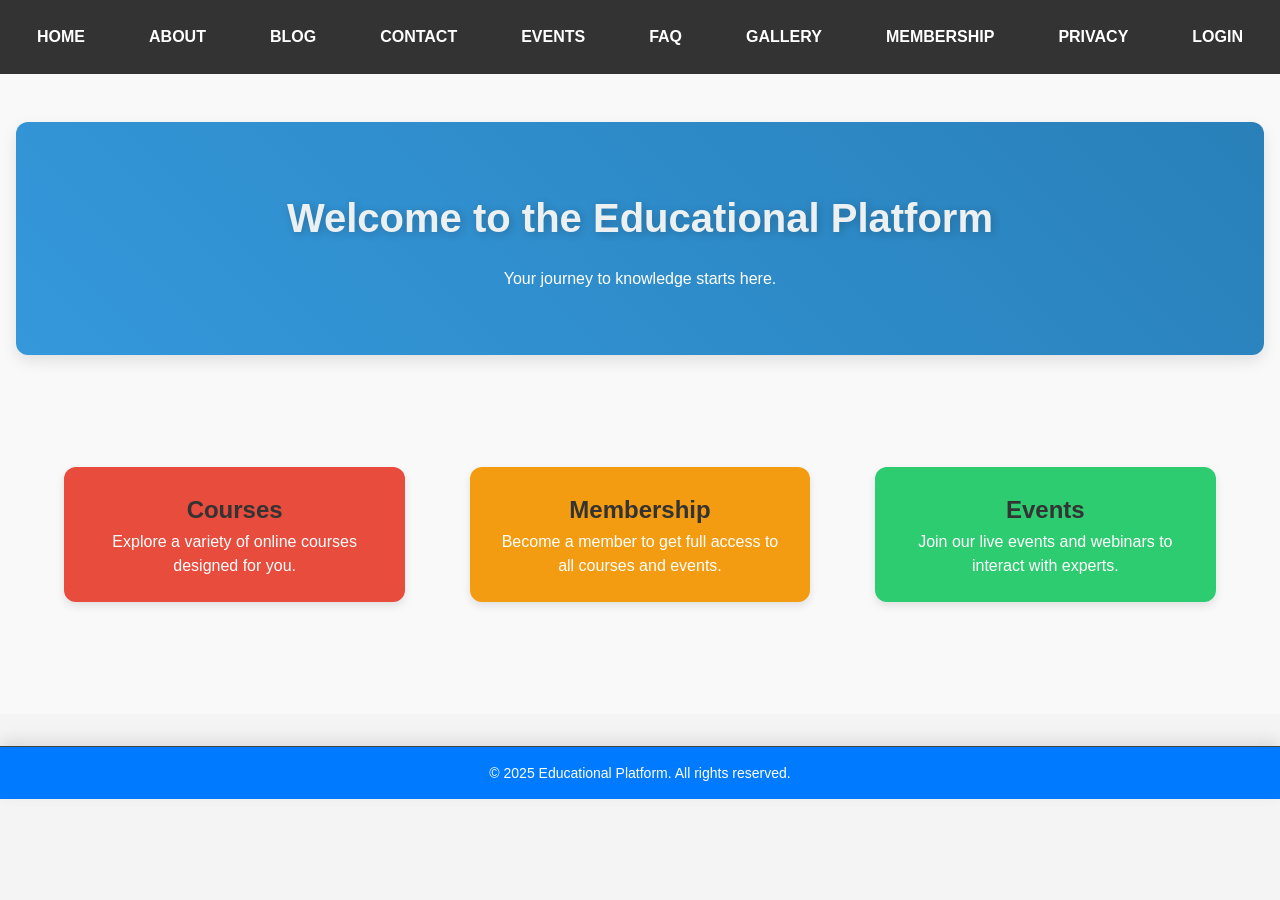
==== index.html @ 9e0b3580 "website" ====
<!DOCTYPE html>
<html lang="en">
<head>
  <meta charset="UTF-8">
  <meta name="viewport" content="width=device-width, initial-scale=1.0">
  <title>Educational Website</title>
  <link rel="stylesheet" href="styles.css">
</head>
<body>
  <header>
    <nav>
      <ul>
        <li><a href="index.html">Home</a></li>
        <li><a href="about.html">About</a></li>
        <li><a href="blog.html">Blog</a></li>
        <li><a href="contact.html">Contact</a></li>
        <li><a href="events.html">Events</a></li>
        <li><a href="faq.html">FAQ</a></li>
        <li><a href="gallery.html">Gallery</a></li>
        <li><a href="membership.html">Membership</a></li>
        <li><a href="privacy.html">Privacy</a></li>
        <li><a href="login.html">login</a></li>
      </ul>
    </nav>
  </header>

  <main>
    <section id="welcome">
      <h1>Welcome to the Educational Platform</h1>
      <p>Your journey to knowledge starts here.</p>
    </section>
    
    <section id="features">

  

  

  

      <div class="feature-box">
        <h2>Courses</h2>
        <p>Explore a variety of online courses designed for you.</p>
      </div>
      <div class="feature-box">
        <h2>Membership</h2>
        <p>Become a member to get full access to all courses and events.</p>
      </div>
      <div class="feature-box">
        <h2>Events</h2>
        <p>Join our live events and webinars to interact with experts.</p>
      </div>
    </section>
  </main>

  <footer>
    <p>&copy; 2025 Educational Platform. All rights reserved.</p>
  </footer>
  
  <script src="script.js"></script>
</body>
</html>
---- styles.css ----
/* Global Styles */
* {
    margin: 0;
    padding: 0;
    box-sizing: border-box;
    font-family: 'Arial', sans-serif;
  }
  
  body {
    background-color: #f4f4f4;
    color: #333;
    font-size: 16px;
    line-height: 1.6;
  }
  
  /* Navigation */
  nav ul {
    display: flex;
    justify-content: center;
    background-color: #333;
    padding: 1rem 2rem;
    position: sticky;
    top: 0;
    z-index: 1000;
    transition: background-color 0.3s ease;
  }
  
  nav ul li {
    list-style: none;
    margin: 0 1rem;
  }
  
  nav ul li a {
    color: white;
    text-decoration: none;
    padding: 0.5rem 1rem;
    display: block;
    font-weight: bold;
    text-transform: uppercase;
  }
  
  nav ul li a:hover {
    background-color: #555;
    transition: background-color 0.3s ease;
  }
  
 /* Welcome Section */
#welcome {
  background: linear-gradient(45deg, #3498db, #2980b9);
  color: white;
  padding: 4rem 1rem;
  text-align: center;
  border-radius: 12px;
  margin-bottom: 3rem;
  box-shadow: 0 6px 15px rgba(0, 0, 0, 0.1);
  position: relative;
}

#welcome h1, #welcome h2 {
  color: #ecf0f1;
  margin-bottom: 1rem;
  text-shadow: 2px 2px 8px rgba(0, 0, 0, 0.2);
}

#welcome h1 {
  font-size: 2.5rem;
  font-weight: bold;
}

#welcome h2 {
  font-size: 1.5rem;
}

/* Main Section Styling */
section {
  padding: 3rem 1rem;
}

/* Features Section */
#features {
  display: flex;
  justify-content: space-around;
  margin-top: 3rem;
  flex-wrap: wrap; /* Allow wrapping on smaller screens */
}

.feature-box {
  background-color: #fff;
  padding: 1.5rem;
  width: 28%;
  box-shadow: 0 4px 8px rgba(0, 0, 0, 0.1);
  text-align: center;
  transition: transform 0.3s ease, box-shadow 0.3s ease, filter 0.3s ease;
  margin: 1rem;
  border-radius: 12px; /* Smooth rounded corners */
  cursor: pointer;
}

.feature-box:hover {
  transform: translateY(-12px);
  box-shadow: 0 12px 30px rgba(0, 0, 0, 0.2);
  filter: brightness(1.1);
}

#features .feature-box:nth-child(1) {
  background-color: #e74c3c;
}

#features .feature-box:nth-child(2) {
  background-color: #f39c12;
}

#features .feature-box:nth-child(3) {
  background-color: #2ecc71;
}

/* Feature Box Titles */
.feature-box h3 {
  color: #fff;
  font-size: 1.6rem;
  margin-bottom: 1rem;
}

/* Feature Box Content */
.feature-box p {
  color: #fff;
  font-size: 1rem;
  line-height: 1.5;
}

/* Footer */
footer {
  text-align: center;
  background-color: #333;
  color: white;
  padding: 1.5rem;
  width: 100%;
  position: relative;
  margin-top: 2rem;
  border-top: 1px solid #444;
  box-shadow: 0 -6px 15px rgba(0, 0, 0, 0.1);
}

footer p {
  margin: 0;
  font-size: 14px;
}

footer a {
  color: #ffdd57;
  text-decoration: none;
  font-weight: bold;
  transition: color 0.3s ease;
}

footer a:hover {
  color: #fff;
  text-decoration: underline;
}

/* Responsive Design */
@media (max-width: 768px) {
  #features {
    flex-direction: column;
    gap: 20px;
  }

  .feature-box {
    width: 80%;
    margin: 0 auto;
  }
  
  #welcome {
    padding: 3rem 1rem;
  }

  footer {
    padding: 1rem;
  }
}

  
  /* Form and Input Fields */
  input, textarea {
    width: 100%;
    padding: 1rem;
    margin: 0.5rem 0;
    border-radius: 8px;
    border: 1px solid #ccc;
    font-size: 1rem;
  }
  
  input:focus, textarea:focus {
    border-color: #3498db;
    outline: none;
  }
  
  button {
    padding: 0.75rem 2rem;
    border: none;
    background-color: #3498db;
    color: white;
    cursor: pointer;
    border-radius: 5px;
    transition: background-color 0.3s ease, transform 0.2s ease;
  }
  
  button:hover {
    background-color: #2980b9;
    transform: scale(1.05);
  }
  
  /* Responsive Design */
  @media screen and (max-width: 768px) {
    nav ul {
      flex-direction: column;
      padding: 0.5rem;
    }
  
    #features {
      flex-direction: column;
      align-items: center;
    }
  
    .feature-box {
      width: 80%;
      margin: 10px 0;
    }
  
    #welcome {
      padding: 3rem 1rem;
    }
  }
  
  /* Scroll To Top Button */
  #scrollToTop {
    position: fixed;
    bottom: 20px;
    right: 20px;
    display: none;
    background-color: #3498db;
    color: white;
    border: none;
    border-radius: 50%;
    padding: 15px;
    font-size: 20px;
    cursor: pointer;
  }
  
  #scrollToTop:hover {
    background-color: #2980b9;
  }
  
  /* Animations */
  @keyframes fadeIn {
    0% { opacity: 0; }
    100% { opacity: 1; }
  }
  
  body {
    animation: fadeIn 1.5s ease-in-out;
  }
 /* Gallery Section */
#gallery {
  display: flex;
  flex-wrap: wrap;
  justify-content: center;
  gap: 20px;
  padding: 40px 10px;
}

/* Individual Gallery Items */
.gallery-item {
  position: relative;
  width: 280px;
  height: 200px;
  overflow: hidden;
  border-radius: 10px;
  background-color: #fff; /* Keeps your original white background */
  box-shadow: 0 4px 10px rgba(0, 0, 0, 0.1);
  transition: transform 0.4s ease, box-shadow 0.4s ease;
}

/* Image inside Gallery */
.gallery-item img {
  width: 100%;
  height: 100%;
  object-fit: cover;
  transition: transform 0.4s ease;
}

/* Overlay Effect */
.gallery-item::before {
  content: "View Image";
  position: absolute;
  bottom: 10px;
  left: 50%;
  transform: translateX(-50%);
  background: rgba(0, 0, 0, 0.6);
  color: white;
  padding: 8px 15px;
  font-size: 14px;
  border-radius: 5px;
  opacity: 0;
  transition: opacity 0.4s ease, transform 0.4s ease;
}

/* Hover Effects */
.gallery-item:hover {
  transform: translateY(-8px) scale(1.05);
  box-shadow: 0 8px 16px rgba(0, 0, 0, 0.3);
}

.gallery-item:hover img {
  transform: scale(1.1);
}

.gallery-item:hover::before {
  opacity: 1;
  transform: translateX(-50%) translateY(-5px);
}

/* Border Glow Effect */
.gallery-item:hover {
  box-shadow: 0 0 15px rgba(52, 152, 219, 0.8);
}

/* Responsive Design */
@media (max-width: 768px) {
  .gallery-item {
    width: 90%;
    height: auto;
  }
}

  
  /* Accordion (FAQ) */
  .accordion {
    background-color: #f1f1f1;
    border: 1px solid #ccc;
    border-radius: 5px;
    padding: 10px;
    margin: 5px 0;
    cursor: pointer;
    text-align: left;
    font-size: 18px;
  }
  
  .accordion:hover {
    background-color: #e2e2e2;
  }
  
  .accordion.active {
    background-color: #d1d1d1;
  }
  
  .panel {
    display: none;
    padding: 0 18px;
    background-color: #f9f9f9;
    overflow: hidden;
    border-top: 1px solid #ccc;
  }
  
  /* Chat Button */
  #chatButton {
    position: fixed;
    bottom: 20px;
    right: 20px;
    background-color: #e74c3c;
    color: white;
    padding: 15px;
    border-radius: 50%;
    font-size: 24px;
    cursor: pointer;
  }
  
  #chatButton:hover {
    background-color: #c0392b;
  }
  
  /* Star Rating System */
  .star-rating {
    display: inline-block;
    direction: rtl;
  }
  
  .star-rating input {
    display: none;
  }
  
  .star-rating label {
    font-size: 30px;
    color: #ccc;
    cursor: pointer;
  }
  
  .star-rating input:checked ~ label {
    color: #f39c12;
  }
  
  .star-rating label:hover {
    color: #f1c40f;
  }
  
  
  /* Blog Post Styling */
article {
  background-color: white;
  padding: 20px;
  margin-bottom: 20px;
  border-radius: 8px;
  box-shadow: 0 4px 8px rgba(0, 0, 0, 0.1);
}

article h2 {
  font-size: 2rem;
  color: #333;
}

article .meta {
  font-size: 0.9rem;
  color: #888;
}

article .meta span {
  font-weight: bold;
}

article p {
  font-size: 1rem;
  line-height: 1.6;
  color: #555;
}

.read-more {
  display: inline-block;
  margin-top: 10px;
  color: #333;
  text-decoration: none;
  font-weight: bold;
  border: 2px solid #333;
  padding: 5px 10px;
  border-radius: 5px;
  transition: background-color 0.3s ease, color 0.3s ease;
}

.read-more:hover {
  background-color: #333;
  color: white;
}

/* Footer */
footer {
  background-color: #333;
  color: white;
  padding: 20px;
  text-align: center;
  position: relative;
  bottom: 0;
  width: 100%;
}

footer p {
  font-size: 14px;
}

/* FAQ Section */
#faq {
  padding: 20px;
  max-width: 800px;
  margin: 0 auto;
}

h1 {
  font-size: 2.5rem;
  text-align: center;
  margin-bottom: 20px;
}

.faq-item {
  background-color: white;
  padding: 15px;
  margin-bottom: 15px;
  border-radius: 8px;
  box-shadow: 0 4px 8px rgba(0, 0, 0, 0.1);
}

.faq-item h3 {
  font-size: 1.5rem;
  color: #333;
}

.faq-item p {
  font-size: 1rem;
  color: #555;
}

/* Star Rating */
.star-rating {
  display: flex;
  justify-content: center;
  padding: 20px;
}

.star-rating input[type="radio"] {
  display: none;
}

.star-rating label {
  font-size: 2rem;
  color: #ddd;
  cursor: pointer;
}

.star-rating input[type="radio"]:checked ~ label {
  color: gold;
}

/* Buttons */
button {
  padding: 10px 20px;
  margin: 10px;
  font-size: 16px;
  cursor: pointer;
  border: none;
  background-color: #333;
  color: white;
  border-radius: 5px;
  transition: background-color 0.3s ease;
}

button:hover {
  background-color: #444;
}

/* Footer */
footer {
  background-color: #333;
  color: white;
  padding: 20px;
  text-align: center;
  position: relative;
  bottom: 0;
  width: 100%;
}

footer p {
  font-size: 14px;
}

/* About Section */
main {
  padding: 3rem 1rem;
  background: #f9f9f9;
}

#about {
  text-align: center;
  margin-bottom: 3rem;
}

#about h1 {
  font-size: 2.5rem;
  margin-bottom: 1rem;
  font-weight: bold;
  color: #2c3e50;
}

#about p {
  font-size: 1.2rem;
  margin-bottom: 3rem;
  color: #7f8c8d;
  line-height: 1.6;
  max-width: 800px;
  margin-left: auto;
  margin-right: auto;
}

/* Mission Section */
.mission, .team, .history {
  margin-bottom: 4rem;
}

.mission h2, .team h2, .history h2 {
  font-size: 2rem;
  color: #2980b9;
  margin-bottom: 1.5rem;
  font-weight: bold;
  position: relative;
}

.mission h2::after, .team h2::after, .history h2::after {
  content: '';
  position: absolute;
  width: 50px;
  height: 2px;
  background-color: #2980b9;
  left: 50%;
  bottom: -10px;
  transform: translateX(-50%);
}

.mission p, .history p {
  font-size: 1.2rem;
  color: #7f8c8d;
  line-height: 1.8;
  margin-bottom: 2rem;
  max-width: 850px;
  margin-left: auto;
  margin-right: auto;
}

/* Team Section */
.team-members {
  display: flex;
  justify-content: center;
  gap: 2rem;
  flex-wrap: wrap;
  margin-top: 2rem;
}

.team-members .member {
  text-align: center;
  transition: transform 0.3s ease, box-shadow 0.3s ease;
}

.team-members .member img {
  width: 160px;
  height: 160px;
  border-radius: 50%;
  border: 4px solid #fff;
  margin-bottom: 1rem;
  transition: transform 0.3s ease;
}

.team-members .member:hover {
  transform: translateY(-10px);
  box-shadow: 0 8px 15px rgba(0, 0, 0, 0.1);
}

.team-members .member:hover img {
  transform: scale(1.1);
}

.team-members .member h3 {
  font-size: 1.4rem;
  font-weight: bold;
  color: #2c3e50;
}

.team-members .member p {
  font-size: 1rem;
  color: #7f8c8d;
  line-height: 1.5;
}

/* Footer */
footer {
  background-color: #333;
  color: white;
  text-align: center;
  padding: 2rem 1rem;
  position: relative;
  bottom: 0;
  width: 100%;
  box-shadow: 0 -6px 15px rgba(0, 0, 0, 0.1);
}

footer p {
  margin: 0;
  font-size: 14px;
}

footer a {
  color: #ffdd57;
  text-decoration: none;
  font-weight: bold;
  transition: color 0.3s ease, text-decoration 0.3s ease;
}

footer a:hover {
  color: #fff;
  text-decoration: underline;
}

/* Responsive Design */
@media (max-width: 768px) {
  /* About Section */
  #about h1 {
    font-size: 2rem;
  }

  /* Team Section */
  .team-members {
    flex-direction: column;
    align-items: center;
    gap: 1.5rem;
  }

  .team-members .member img {
    width: 140px;
    height: 140px;
  }

  /* Footer */
  footer {
    padding: 1rem 0.5rem;
  }
}



/* Membership Section */
#membership {
  text-align: center;
  padding: 60px 20px;
  background: #f4f4f9;
  border-bottom: 2px solid #ddd;
}

.pricing-table {
  display: flex;
  justify-content: center;
  gap: 20px;
  flex-wrap: wrap;
  margin-top: 20px;
}

.plan {
  border: 1px solid #ddd;
  padding: 20px;
  border-radius: 15px;
  background: white;
  width: 220px;
  text-align: center;
  transition: all 0.3s ease;
  box-shadow: 0 4px 8px rgba(0, 0, 0, 0.1);
  margin-bottom: 20px;
}

.plan:hover {
  transform: translateY(-10px);
  box-shadow: 0 6px 12px rgba(0, 0, 0, 0.2);
}

.plan.premium {
  border: 2px solid gold;
  background: #fff8e1;
}

.plan .price {
  font-size: 24px;
  font-weight: bold;
  margin-top: 15px;
  color: #007bff;
}

.plan .features {
  margin-top: 10px;
  list-style-type: none;
  padding-left: 0;
}

.plan .features li {
  margin-bottom: 10px;
  font-size: 14px;
  color: #666;
}

.plan .btn {
  margin-top: 20px;
  padding: 12px 20px;
  background: #007bff;
  color: white;
  text-transform: uppercase;
  border: none;
  border-radius: 5px;
  cursor: pointer;
  transition: background 0.3s ease;
}

.plan .btn:hover {
  background: #0056b3;
}

/* Authentication Section */
#auth {
  text-align: center;
  padding: 40px 20px;
  background: #f9f9f9;
}

#auth form {
  display: flex;
  flex-direction: column;
  align-items: center;
}

#auth input {
  margin: 10px 0;
  padding: 12px;
  width: 250px;
  border-radius: 5px;
  border: 1px solid #ccc;
  font-size: 16px;
  transition: border 0.3s ease, box-shadow 0.3s ease;
}

#auth input:focus {
  border-color: #007bff;
  box-shadow: 0 0 5px rgba(0, 123, 255, 0.5);
}

#auth button {
  padding: 12px 25px;
  margin-top: 20px;
  background: #007bff;
  color: white;
  border: none;
  border-radius: 5px;
  cursor: pointer;
  font-size: 16px;
  transition: background 0.3s ease;
}

#auth button:hover {
  background: #0056b3;
}

/* Footer */
footer {
  text-align: center;
  padding: 20px;
  background: #333;
  color: white;
  position: relative;
  bottom: 0;
  width: 100%;
}

footer p {
  margin: 0;
  font-size: 14px;
}

footer a {
  color: #ffdd57;
  text-decoration: none;
  transition: color 0.3s ease;
}

footer a:hover {
  color: #fff;
}

/* Mobile Responsiveness */
@media (max-width: 768px) {
  .pricing-table {
    flex-direction: column;
    gap: 15px;
  }

  .plan {
    width: 100%;
    max-width: 300px;
  }

  #auth input {
    width: 90%;
  }

  #auth button {
    width: 90%;
  }
}


/* Privacy Section */
#privacy {
  max-width: 800px;
  margin: 30px auto;
  padding: 20px;
  background: white;
  border-radius: 10px;
  box-shadow: 0px 4px 10px rgba(0, 0, 0, 0.1);
}

h1 {
  text-align: center;
  color: #007bff;
}

/* Collapsible Sections */
.policy-section {
  margin-bottom: 15px;
}

.toggle-btn {
  background: #007bff;
  color: white;
  padding: 12px;
  border: none;
  cursor: pointer;
  width: 100%;
  text-align: left;
  font-size: 18px;
  font-weight: bold;
  border-radius: 5px;
  transition: background 0.3s ease;
}

.toggle-btn:hover {
  background: #0056b3;
}

.content {
  display: none;
  padding: 12px;
  border-left: 4px solid #007bff;
  background: #f9f9f9;
  margin-top: 5px;
  border-radius: 5px;
  font-size: 16px;
}

/* Footer */
footer {
  text-align: center;
  background: #007bff;
  color: white;
  padding: 15px;
  position: relative;
  bottom: 0;
  width: 100%;
}

/* Cookie Consent Banner */
#cookie-banner {
  position: fixed;
  bottom: 0;
  width: 100%;
  background: rgba(0, 0, 0, 0.9);
  color: white;
  padding: 15px;
  text-align: center;
  display: none;
}

#accept-cookies {
  background: #28a745;
  color: white;
  border: none;
  padding: 10px 15px;
  cursor: pointer;
  font-size: 16px;
  border-radius: 5px;
  transition: background 0.3s ease;
}

#accept-cookies:hover {
  background: #218838;
}

/* Responsive Design */
@media (max-width: 768px) {
  nav ul {
      display: flex;
      flex-direction: column;
      align-items: center;
  }
  
  nav ul li {
      display: block;
      margin: 5px 0;
  }
  
  #privacy {
      width: 90%;
      padding: 15px;
  }
}
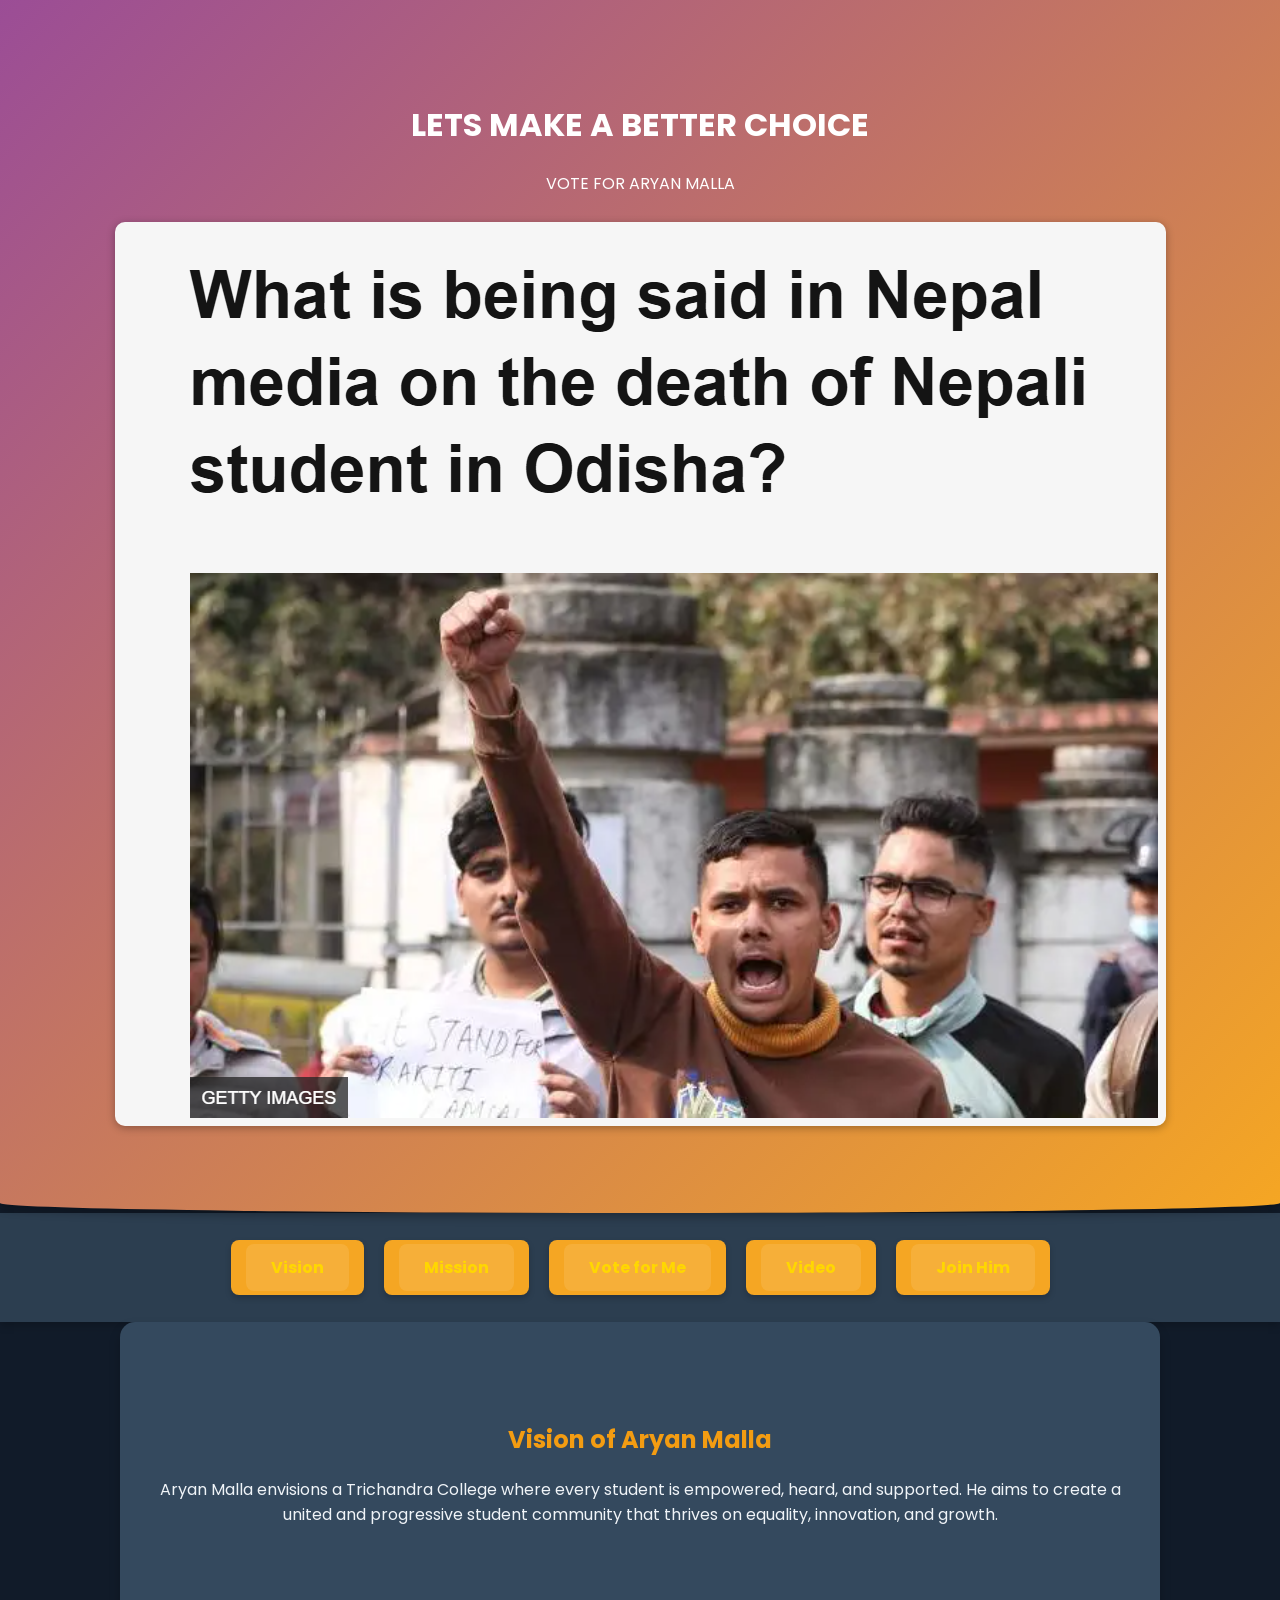
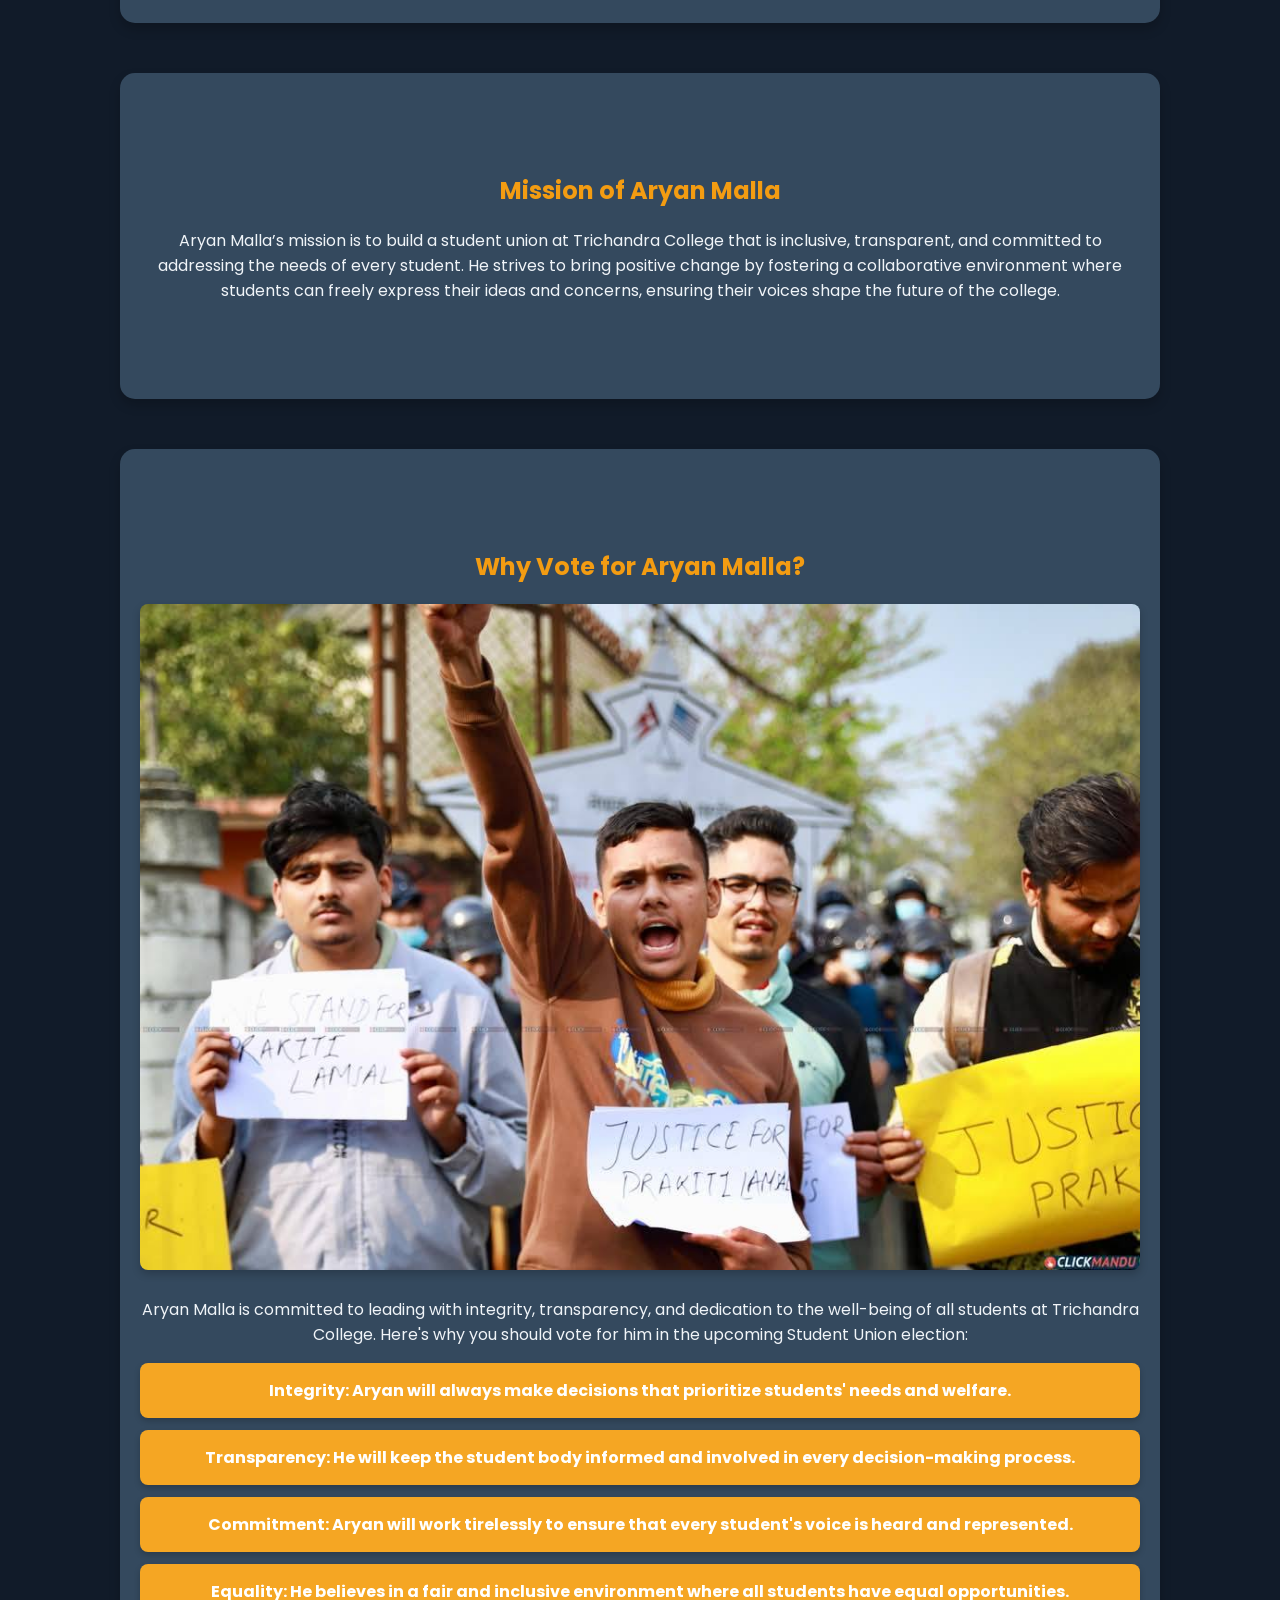
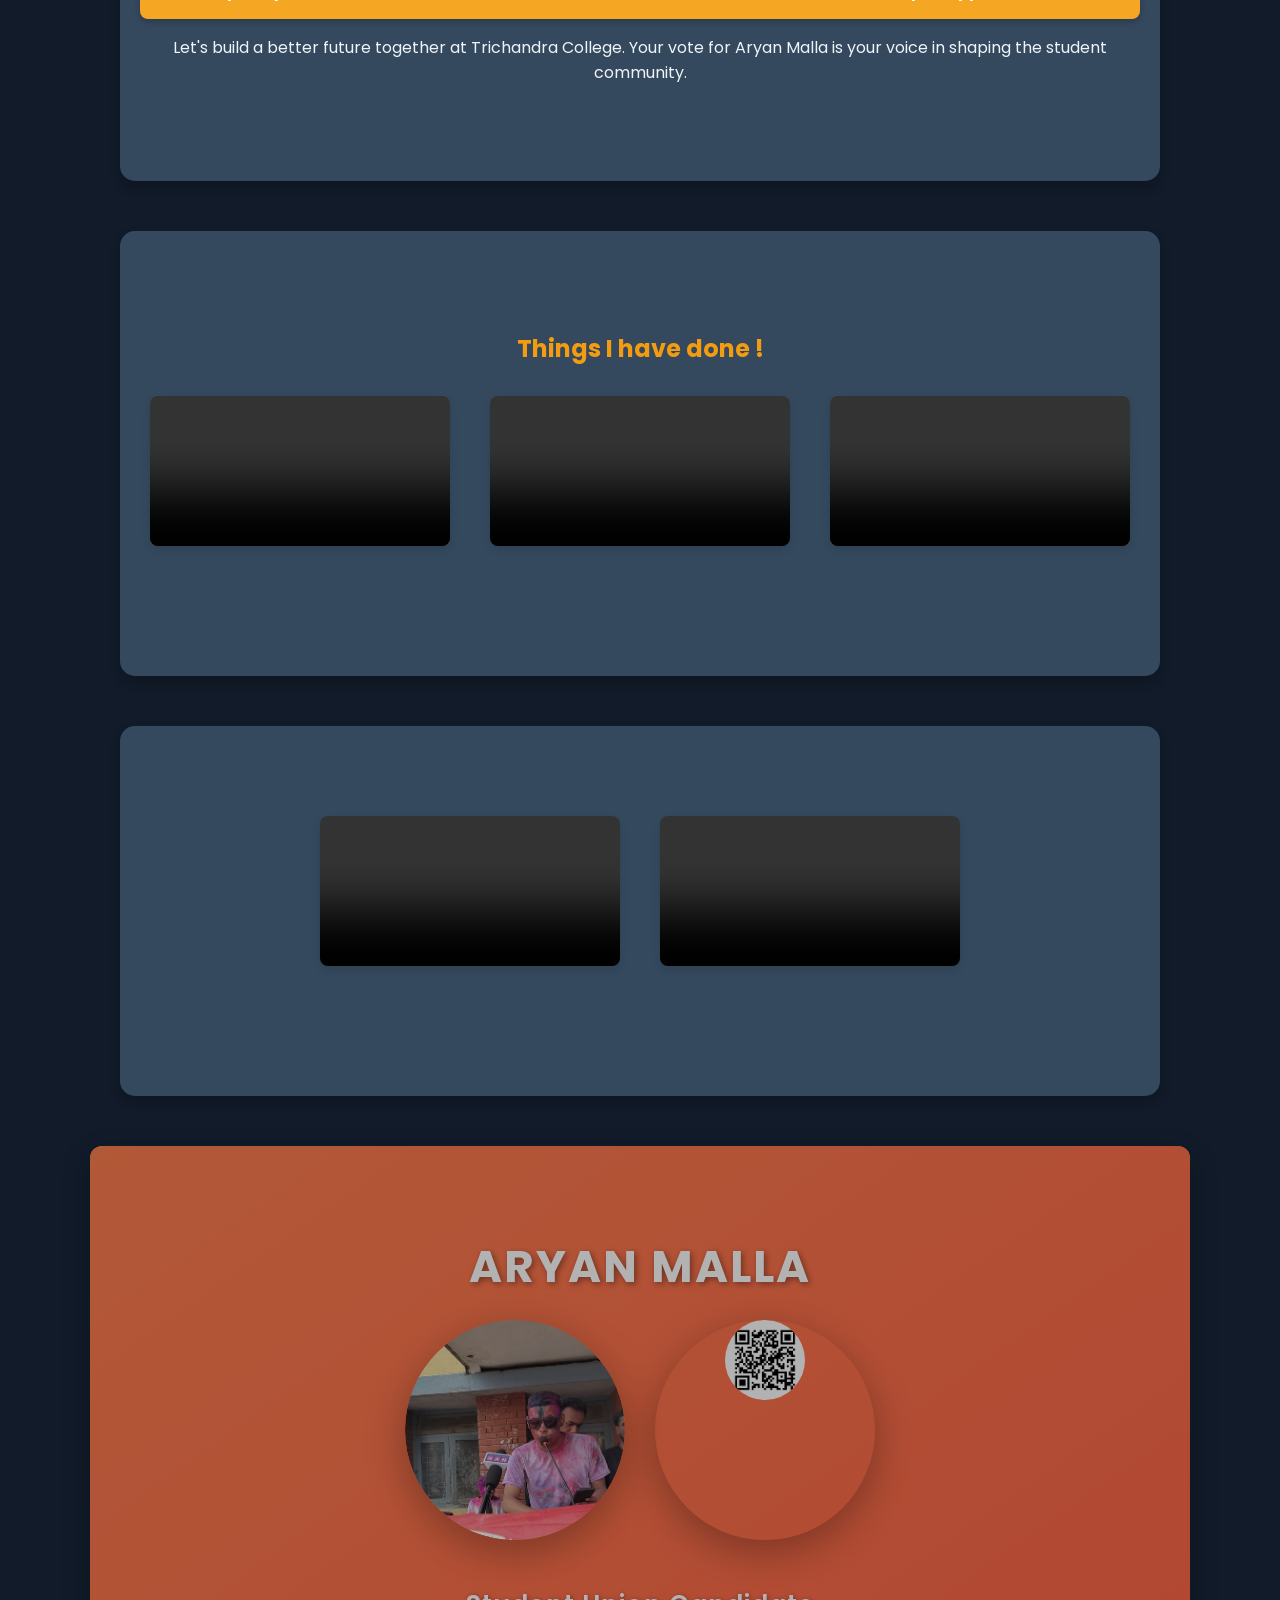
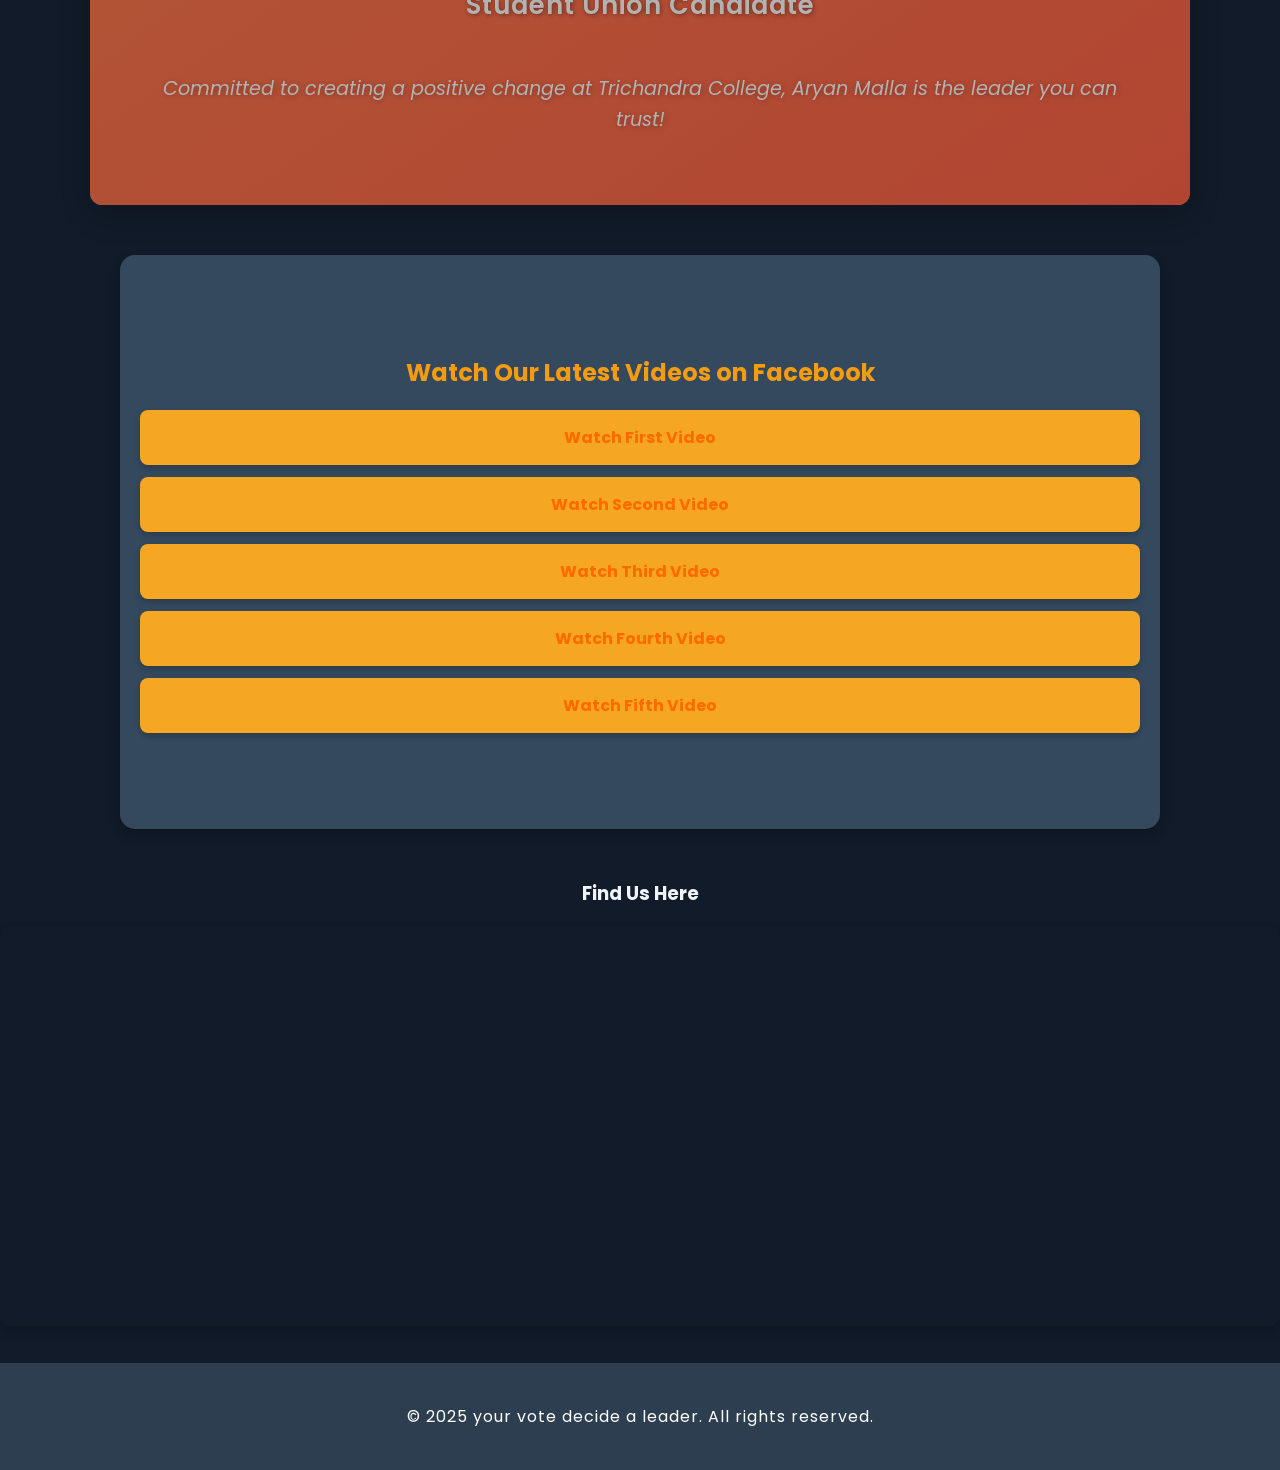
==== commit 8ada2049: "election" ====
--- a/index.html
+++ b/index.html
@@ -1,62 +1,151 @@
 <!DOCTYPE html>
 <html lang="en">
 <head>
-  <meta charset="UTF-8">
-  <meta name="viewport" content="width=device-width, initial-scale=1.0">
-  <title>Educational Website</title>
-  <link rel="stylesheet" href="styles.css">
+    <meta charset="UTF-8">
+    <meta name="viewport" content="width=device-width, initial-scale=1.0">
+    <title>Political Party Manifesto</title>
+    <link rel="stylesheet" href="styles.css">
 </head>
 <body>
-  <header>
+    <header>
+        <h1>LETS MAKE A BETTER CHOICE</h1>
+        <p>VOTE FOR ARYAN MALLA</p>
+        <img src="image/Screenshot 2025-03-02 150314.png" alt="Political Party Banner" class="hero-image">
+    </header>
+    
     <nav>
-      <ul>
-        <li><a href="index.html">Home</a></li>
-        <li><a href="about.html">About</a></li>
-        <li><a href="blog.html">Blog</a></li>
-        <li><a href="contact.html">Contact</a></li>
-        <li><a href="events.html">Events</a></li>
-        <li><a href="faq.html">FAQ</a></li>
-        <li><a href="gallery.html">Gallery</a></li>
-        <li><a href="membership.html">Membership</a></li>
-        <li><a href="privacy.html">Privacy</a></li>
-        <li><a href="login.html">login</a></li>
-      </ul>
+        <ul>
+            <li><a href="#vision">Vision</a></li>
+            <li><a href="#mission">Mission</a></li>
+            <li><a href="#vote-me">Vote for Me</a></li>
+            <li><a href="#video">Video</a></li>
+        
+         
+            <li><a href="#team">Join Him</a></li> <!-- Link for the new section -->
+        </ul>
     </nav>
-  </header>
-
-  <main>
-    <section id="welcome">
-      <h1>Welcome to the Educational Platform</h1>
-      <p>Your journey to knowledge starts here.</p>
+    
+    <section id="vision">
+        <h2>Vision of Aryan Malla</h2>
+        <p>Aryan Malla envisions a Trichandra College where every student is empowered, heard, and supported. He aims to create a united and progressive student community that thrives on equality, innovation, and growth.</p>
     </section>
     
-    <section id="features">
+    
+    <section id="mission">
+        <h2>Mission of Aryan Malla</h2>
+        <p>Aryan Malla’s mission is to build a student union at Trichandra College that is inclusive, transparent, and committed to addressing the needs of every student. He strives to bring positive change by fostering a collaborative environment where students can freely express their ideas and concerns, ensuring their voices shape the future of the college.</p>
+    </section>
+    
+    <section id="vote-me">
+        <h2>Why Vote for Aryan Malla?</h2>
+        
+        <!-- Image of Aryan Malla -->
+        <div class="vote-img">
+            <img src="image/image 1.jpg" alt="Aryan Malla" />
+        </div>
+    
+        <p>Aryan Malla is committed to leading with integrity, transparency, and dedication to the well-being of all students at Trichandra College. Here's why you should vote for him in the upcoming Student Union election:</p>
+        <ul>
+            <li><strong>Integrity:</strong> Aryan will always make decisions that prioritize students' needs and welfare.</li>
+            <li><strong>Transparency:</strong> He will keep the student body informed and involved in every decision-making process.</li>
+            <li><strong>Commitment:</strong> Aryan will work tirelessly to ensure that every student's voice is heard and represented.</li>
+            <li><strong>Equality:</strong> He believes in a fair and inclusive environment where all students have equal opportunities.</li>
+        </ul>
+        <p>Let's build a better future together at Trichandra College. Your vote for Aryan Malla is your voice in shaping the student community.</p>
+    </section>
+    
+    
+    
+    <section id="video">
+        <h2>Things I have done !</h2>
+        <div class="video-container">
+            <video controls>
+                <source src="image/video 1.mp4" type="video/mp4">
+                Your browser does not support the video tag.
+            </video>
+            <video controls>
+                <source src="image/video 2.mp4" type="video/mp4">
+                Your browser does not support the video tag.
+            </video>
+            <video controls>
+                <source src="image/video3.mp4" type="video/mp4">
+                Your browser does not support the video tag.
+            </video>
+        </div>
+    </section>
 
-  
+    <section id="video">
+ 
+        <div class="video-container">
+            <video controls>
+                <source src="image/video4.mp4" type="video/mp4">
+                Your browser does not support the video tag.
+            </video>
+            <video controls>
+                <source src="image/video5.mp4" type="video/mp4">
+                Your browser does not support the video tag.
 
-  
+        </div>
+    </section>
 
-  
 
-      <div class="feature-box">
-        <h2>Courses</h2>
-        <p>Explore a variety of online courses designed for you.</p>
-      </div>
-      <div class="feature-box">
-        <h2>Membership</h2>
-        <p>Become a member to get full access to all courses and events.</p>
-      </div>
-      <div class="feature-box">
-        <h2>Events</h2>
-        <p>Join our live events and webinars to interact with experts.</p>
-      </div>
+
+<!-- New Section for Photo and Name -->
+<section id="team">
+    <h2>Aryan Malla</h2>
+    <div class="team-member">
+        <!-- Side-by-side layout for photos with hover effect -->
+        <div class="photo-container">
+            <div class="photo-wrapper">
+                <img src="image/WhatsApp Image 2025-03-01 at 19.55.25_fd8b6b03.jpg" alt="Leader Photo" class="leader-photo">
+            </div>
+            <div class="photo-wrapper">
+                <img src="image/qr.jpg" alt="QR Code" class="qr-photo">
+            </div>
+        </div>
+        <h3>Student Union Candidate</h3>
+        <p>Committed to creating a positive change at Trichandra College, Aryan Malla is the leader you can trust!</p>
+    </div>
+</section>
+
+
+
+        </div>
     </section>
-  </main>
 
-  <footer>
-    <p>&copy; 2025 Educational Platform. All rights reserved.</p>
-  </footer>
-  
-  <script src="script.js"></script>
+    <section id="social-media-video">
+        <h2>Watch Our Latest Videos on Facebook</h2>
+    
+
+
+        <!-- Links to Videos (Optional) -->
+        <div class="video-links">
+            <ul>
+                <li><a href="https://www.facebook.com/share/r/1BW1DjKWmZ/" target="_blank">Watch First Video</a></li>
+                <li><a href="https://www.facebook.com/share/r/1D7DyEpY33/" target="_blank">Watch Second Video</a></li>
+                <li><a href="https://www.bbc.com/hindi/articles/cpv4yx2knn8o?at_campaign=Social_Flow&at_format=link&at_campaign_type=owned&at_link_id=D8E53280-EEBD-11EF-9B4F-C9B67B665B37&at_medium=social&at_bbc_team=editorial&at_ptr_name=facebook_page&at_link_type=web_link&at_link_origin=BBC_news_Hindi&fbclid=IwZXh0bgNhZW0CMTEAAR1DP4aMNg9z6ql93nd7rWR_gbGowO10BjTQWzMLKN_lIRGCF4QPo4t1m2c_aem_cAVvgfvIbc4s_DgajJbSgA" target="_blank">Watch Third Video</a></li>
+                <li><a href="https://www.facebook.com/share/r/151CYALUUF/" target="_blank">Watch Fourth Video</a></li>
+                <li><a href="https://www.facebook.com/share/r/18qnrBe3ZM/" target="_blank">Watch Fifth Video</a></li>
+            </ul>
+        </div>
+    </section>
+    
+    
+
+
+    <!-- Contact Section -->
+    <div class="map-container">
+        <h3>Find Us Here</h3>
+        <!-- Embed Google Map (Replace the 'src' with your own Google Map link) -->
+        <iframe
+            src="https://www.google.com/maps/embed?pb=!1m18!1m12!1m3!1d3532.3034194766865!2d85.31398667457648!3d27.70791657618222!2m3!1f0!2f0!3f0!3m2!1i1024!2i768!4f13.1!3m3!1m2!1s0x39eb1900fdd5f273%3A0xe62d634aca63bdf9!2sTri-Chandra%20Multiple%20Campus!5e0!3m2!1sen!2snp!4v1740908071618!5m2!1sen!2snp"
+            width="100%" height="400" style="border:0;" allowfullscreen="" loading="lazy"></iframe>
+    </div>
+
+    <footer>
+        <p>&copy; 2025 your vote decide a leader. All rights reserved.</p>
+    </footer>
+    
+    <script src="script.js"></script>
 </body>
 </html>
--- a/styles.css
+++ b/styles.css
@@ -1,982 +1,525 @@
+/* Import Google Font */
+@import url('https://fonts.googleapis.com/css2?family=Poppins:wght@300;400;700&display=swap');
+
 /* Global Styles */
-* {
+body {
+    font-family: 'Poppins', sans-serif;
     margin: 0;
     padding: 0;
-    box-sizing: border-box;
-    font-family: 'Arial', sans-serif;
-  }
-  
-  body {
-    background-color: #f4f4f4;
-    color: #333;
-    font-size: 16px;
-    line-height: 1.6;
-  }
-  
-  /* Navigation */
-  nav ul {
+    background: #111B29; /* Darker background */
+    color: #F0F4F8; /* Lighter text */
+}
+
+/* Header */
+header {
+    text-align: center;
+    padding: 80px 20px;
+    background: linear-gradient(135deg, #9B4D96, #F5A623); /* New gradient colors */
+    color: white;
+    position: relative;
+    box-shadow: 0 4px 10px rgba(0, 0, 0, 0.3);
+    border-bottom-left-radius: 50% 10px;
+    border-bottom-right-radius: 50% 10px;
+}
+
+.hero-image {
+    max-width: 100%;
+    border-radius: 10px;
+    box-shadow: 0 2px 8px rgba(0, 0, 0, 0.3);
+    margin-top: 10px;
+    transition: 0.4s;
+}
+
+.hero-image:hover {
+    transform: scale(1.05);
+}
+
+/* Navigation */
+nav {
+    background: #2C3E50; /* Darker background */
+    padding: 15px 0;
+    text-align: center;
+    box-shadow: 0 4px 8px rgba(0, 0, 0, 0.2);
+}
+
+nav ul {
+    list-style: none;
+    padding: 0;
+    margin: 0;
     display: flex;
     justify-content: center;
-    background-color: #333;
-    padding: 1rem 2rem;
-    position: sticky;
-    top: 0;
-    z-index: 1000;
-    transition: background-color 0.3s ease;
-  }
-  
-  nav ul li {
+    gap: 20px;
+}
+
+nav ul li {
+    display: inline;
+}
+
+nav ul li a {
+    color: #FFD700; /* Bright gold color */
+    text-decoration: none;
+    font-weight: bold;
+    padding: 12px 25px;
+    transition: 0.3s;
+    border-radius: 8px;
+    background: rgba(255, 255, 255, 0.1);
+}
+
+nav ul li a:hover {
+    background: #FFD700;
+    color: #2C3E50;
+}
+
+/* Sections */
+section {
+    padding: 80px 20px;
+    text-align: center;
+    max-width: 1000px;
+    margin: auto;
+    background: #34495E; /* Darker background */
+    border-radius: 15px;
+    box-shadow: 0 6px 12px rgba(0, 0, 0, 0.2);
+    margin-bottom: 50px;
+    transition: 0.3s;
+}
+
+section:hover {
+    transform: translateY(-5px);
+    background: #F39C12; /* Hover effect with a bright yellow color */
+}
+
+h2 {
+    color: #F39C12; /* Bright yellow color */
+    margin-bottom: 20px;
+}
+
+/* Policies List */
+ul {
     list-style: none;
-    margin: 0 1rem;
-  }
-  
-  nav ul li a {
-    color: white;
-    text-decoration: none;
-    padding: 0.5rem 1rem;
-    display: block;
+    padding: 0;
+}
+
+ul li {
+    background: #F5A623; /* Soft yellow */
+    color: white;
+    padding: 15px;
+    margin: 12px 0;
+    border-radius: 8px;
+    transition: 0.3s;
     font-weight: bold;
-    text-transform: uppercase;
-  }
-  
-  nav ul li a:hover {
-    background-color: #555;
-    transition: background-color 0.3s ease;
-  }
-  
- /* Welcome Section */
-#welcome {
-  background: linear-gradient(45deg, #3498db, #2980b9);
-  color: white;
-  padding: 4rem 1rem;
-  text-align: center;
-  border-radius: 12px;
-  margin-bottom: 3rem;
-  box-shadow: 0 6px 15px rgba(0, 0, 0, 0.1);
-  position: relative;
-}
-
-#welcome h1, #welcome h2 {
-  color: #ecf0f1;
-  margin-bottom: 1rem;
-  text-shadow: 2px 2px 8px rgba(0, 0, 0, 0.2);
-}
-
-#welcome h1 {
-  font-size: 2.5rem;
-  font-weight: bold;
-}
-
-#welcome h2 {
-  font-size: 1.5rem;
-}
-
-/* Main Section Styling */
-section {
-  padding: 3rem 1rem;
-}
-
-/* Features Section */
-#features {
-  display: flex;
-  justify-content: space-around;
-  margin-top: 3rem;
-  flex-wrap: wrap; /* Allow wrapping on smaller screens */
-}
-
-.feature-box {
-  background-color: #fff;
-  padding: 1.5rem;
-  width: 28%;
-  box-shadow: 0 4px 8px rgba(0, 0, 0, 0.1);
-  text-align: center;
-  transition: transform 0.3s ease, box-shadow 0.3s ease, filter 0.3s ease;
-  margin: 1rem;
-  border-radius: 12px; /* Smooth rounded corners */
-  cursor: pointer;
-}
-
-.feature-box:hover {
-  transform: translateY(-12px);
-  box-shadow: 0 12px 30px rgba(0, 0, 0, 0.2);
-  filter: brightness(1.1);
-}
-
-#features .feature-box:nth-child(1) {
-  background-color: #e74c3c;
-}
-
-#features .feature-box:nth-child(2) {
-  background-color: #f39c12;
-}
-
-#features .feature-box:nth-child(3) {
-  background-color: #2ecc71;
-}
-
-/* Feature Box Titles */
-.feature-box h3 {
-  color: #fff;
-  font-size: 1.6rem;
-  margin-bottom: 1rem;
-}
-
-/* Feature Box Content */
-.feature-box p {
-  color: #fff;
-  font-size: 1rem;
-  line-height: 1.5;
-}
+    box-shadow: 0 3px 6px rgba(0, 0, 0, 0.2);
+}
+
+ul li:hover {
+    background: #9B4D96; /* Purple color on hover */
+    color: #F5A623;
+}
+
+/* Video Container */
+#video .video-container {
+    display: flex;
+    justify-content: center;
+    gap: 20px;
+    flex-wrap: wrap;
+    margin-bottom: 40px;
+}
+
+/* Individual Videos */
+#video .video-container video {
+    width: 300px; /* Set width to make the videos smaller */
+    height: auto;
+    border-radius: 8px;
+    box-shadow: 0 4px 8px rgba(0, 0, 0, 0.1);
+    margin: 10px;
+}
+
+/* Responsive design for smaller screens */
+@media (max-width: 768px) {
+    #video .video-container video {
+        width: 100%; /* Full width on smaller screens */
+    }
+}
+
+
+/* Gallery */
+.gallery {
+    display: flex;
+    justify-content: center;
+    gap: 20px;
+    flex-wrap: wrap;
+    max-width: 900px; /* Set a maximum width for the gallery container */
+    margin: 0 auto; /* Center the gallery container */
+    padding: 20px;
+}
+
+/* Gallery Images */
+.gallery img {
+    width: 28%; /* Adjust image width to make them smaller */
+    border-radius: 15px;
+    box-shadow: 0 6px 12px rgba(0, 0, 0, 0.3);
+    transition: 0.4s;
+    border: 3px solid #F5A623; /* Border color */
+}
+
+/* Hover Effects for Gallery Images */
+.gallery img:hover {
+    transform: scale(1.1);
+    box-shadow: 0 8px 16px rgba(0, 0, 0, 0.4);
+}
+
+/* Responsive Design */
+@media (max-width: 768px) {
+    .gallery img {
+        width: 45%; /* Increase image width on smaller screens */
+    }
+}
+
 
 /* Footer */
 footer {
-  text-align: center;
-  background-color: #333;
-  color: white;
-  padding: 1.5rem;
-  width: 100%;
-  position: relative;
-  margin-top: 2rem;
-  border-top: 1px solid #444;
-  box-shadow: 0 -6px 15px rgba(0, 0, 0, 0.1);
-}
-
-footer p {
-  margin: 0;
-  font-size: 14px;
-}
-
-footer a {
-  color: #ffdd57;
-  text-decoration: none;
-  font-weight: bold;
-  transition: color 0.3s ease;
-}
-
-footer a:hover {
-  color: #fff;
-  text-decoration: underline;
+    text-align: center;
+    padding: 25px;
+    background: #2C3E50; /* Dark background */
+    color: white;
+    margin-top: 30px;
+    font-size: 16px;
+    letter-spacing: 1px;
+}
+
+/* Styling for map container */
+.map-container {
+    margin-top: 30px;
+    text-align: center;
+}
+
+.map-container iframe {
+    border-radius: 10px;
+    box-shadow: 0 6px 12px rgba(0, 0, 0, 0.2);
+}
+
+
+/* Our Work Section */
+#our-work {
+    padding: 60px 20px;
+    background-color: #34495E;
+    color: white;
+    text-align: center;
+    margin-bottom: 60px;
+}
+
+#our-work h2 {
+    color: #F39C12;
+    margin-bottom: 20px;
+}
+
+#our-work p {
+    font-size: 18px;
+    margin-bottom: 40px;
+}
+
+/* Work Gallery */
+.work-gallery {
+    display: flex;
+    justify-content: space-around;
+    flex-wrap: wrap;
+    gap: 20px;
+}
+
+.work-item {
+    width: 30%;
+    background: #2C3E50;
+    border-radius: 15px;
+    padding: 20px;
+    box-shadow: 0 6px 12px rgba(0, 0, 0, 0.3);
+    text-align: center;
+    transition: 0.3s;
+}
+
+.work-item img {
+    width: 100%;
+    border-radius: 10px;
+    margin-bottom: 20px;
+}
+
+.work-item h3 {
+    color: #F39C12;
+    margin-bottom: 10px;
+}
+
+.work-item p {
+    color: #BDC3C7;
+    font-size: 16px;
+}
+
+/* Hover effect */
+.work-item:hover {
+    transform: translateY(-10px);
+    box-shadow: 0 8px 16px rgba(0, 0, 0, 0.4);
+}
+
+/* Section styling */
+#team {
+    background: linear-gradient(145deg, #FF7F50, #FF6347);
+    padding: 40px;
+    border-radius: 10px;
+    text-align: center;
+    max-width: 900px;
+    margin: 50px auto;
+    box-shadow: 0 8px 16px rgba(0, 0, 0, 0.2);
+}
+
+/* Heading */
+#team h2 {
+    font-size: 2.5rem;
+    color: white;
+    margin-bottom: 20px;
+    font-weight: 700;
+    text-transform: uppercase;
+    letter-spacing: 2px;
+}
+
+/* Section styling */
+#team {
+    background: linear-gradient(145deg, #FF7F50, #FF6347);
+    padding: 40px;
+    border-radius: 10px;
+    text-align: center;
+    max-width: 900px;
+    margin: 50px auto;
+    box-shadow: 0 8px 16px rgba(0, 0, 0, 0.2);
+}
+
+/* Heading */
+#team h2 {
+    font-size: 2.5rem;
+    color: white;
+    margin-bottom: 20px;
+    font-weight: 700;
+    text-transform: uppercase;
+    letter-spacing: 2px;
+}
+
+/* Section styling */
+#team {
+    background: linear-gradient(145deg, #FF7F50, #FF6347);
+    padding: 50px;
+    border-radius: 12px;
+    text-align: center;
+    max-width: 1000px;
+    margin: 50px auto;
+    box-shadow: 0 10px 30px rgba(0, 0, 0, 0.2);
+    position: relative;
+    overflow: hidden;
+}
+
+/* Heading */
+#team h2 {
+    font-size: 2.8rem;
+    color: white;
+    margin-bottom: 20px;
+    font-weight: 700;
+    text-transform: uppercase;
+    letter-spacing: 2px;
+    text-shadow: 2px 2px 6px rgba(0, 0, 0, 0.4);
+    transition: transform 0.4s;
+}
+
+/* Heading Hover Effect */
+#team h2:hover {
+    transform: scale(1.1);
+}
+
+/* Team Member Container */
+.team-member {
+    display: flex;
+    flex-direction: column;
+    align-items: center;
+    gap: 20px;
+}
+
+/* Photo Container */
+.photo-container {
+    display: flex;
+    justify-content: center;
+    align-items: center;
+    gap: 30px;
+    position: relative;
+}
+
+/* Photo Wrapper for Hover Effect */
+.photo-wrapper {
+    position: relative;
+    overflow: hidden;
+    border-radius: 50%;
+    width: 220px;
+    height: 220px;
+    box-shadow: 0 12px 40px rgba(0, 0, 0, 0.3);
+    transition: transform 0.4s;
+}
+
+/* Leader Photo */
+.leader-photo {
+    width: 100%;
+    height: 100%;
+    object-fit: cover;
+    transition: transform 0.3s ease-in-out;
+    border-radius: 50%;
+}
+
+/* QR Code Styling */
+.qr-photo {
+    width: 80px;
+    height: 80px;
+    object-fit: cover;
+    border-radius: 50%;
+    transition: transform 0.3s ease-in-out;
+}
+
+/* Hover Effects for Images */
+.photo-wrapper:hover {
+    transform: scale(1.1);
+}
+
+.photo-wrapper:hover .leader-photo {
+    transform: scale(1.15);
+}
+
+.photo-wrapper:hover .qr-photo {
+    transform: scale(1.15);
+}
+
+/* Team Member Name */
+#team h3 {
+    font-size: 1.6rem;
+    color: white;
+    margin-bottom: 10px;
+    font-weight: 600;
+    letter-spacing: 1px;
+    text-shadow: 1px 1px 5px rgba(0, 0, 0, 0.4);
+    transition: transform 0.4s;
+}
+
+/* Description text */
+#team p {
+    font-size: 1.2rem;
+    color: white;
+    line-height: 1.6;
+    font-style: italic;
+    text-shadow: 1px 1px 6px rgba(0, 0, 0, 0.3);
+    transition: transform 0.4s;
+}
+
+/* Hover Effect on Name and Description */
+#team h3:hover, #team p:hover {
+    transform: translateY(-5px);
+}
+
+/* Gradient Overlay for Section */
+#team::after {
+    content: "";
+    position: absolute;
+    top: 0;
+    left: 0;
+    width: 100%;
+    height: 100%;
+    background: rgba(0, 0, 0, 0.3);
+    border-radius: 12px;
+    pointer-events: none;
 }
 
 /* Responsive Design */
 @media (max-width: 768px) {
-  #features {
-    flex-direction: column;
-    gap: 20px;
-  }
-
-  .feature-box {
-    width: 80%;
-    margin: 0 auto;
-  }
-  
-  #welcome {
-    padding: 3rem 1rem;
-  }
-
-  footer {
-    padding: 1rem;
-  }
-}
-
-  
-  /* Form and Input Fields */
-  input, textarea {
+    #team {
+        padding: 30px;
+        max-width: 100%;
+    }
+
+    .team-member {
+        gap: 15px;
+    }
+
+    /* Adjust photo sizes for smaller screens */
+    .leader-photo {
+        width: 160px;
+        height: 160px;
+    }
+
+    .qr-photo {
+        width: 80px; /* Slightly larger to make it stand out more */
+        height: 80px;
+        border-radius: 50%; /* Keep the rounded look */
+        object-fit: cover; /* Ensure the QR code fits well within the circle */
+        transition: transform 0.3s ease, box-shadow 0.3s ease; /* Smooth scaling and shadow effect */
+        border: 3px solid #FF6347; /* Border color to match the theme */
+        box-shadow: 0 4px 12px rgba(0, 0, 0, 0.2); /* Subtle shadow for depth */
+    }
+    
+    /* Hover Effect for QR Code */
+    .qr-photo:hover {
+        transform: scale(1.1); /* Slightly enlarge on hover */
+        box-shadow: 0 6px 18px rgba(0, 0, 0, 0.3); /* Increase shadow on hover for more depth */
+    }
+    
+    /* Stack photos vertically for mobile */
+    .photo-container {
+        flex-direction: column;
+        gap: 15px;
+    }
+
+    /* Heading size adjustment for smaller screens */
+    #team h2 {
+        font-size: 2.2rem;
+    }
+
+    #team h3 {
+        font-size: 1.4rem;
+    }
+}
+
+
+
+/* Links */
+a {
+    color: #ff6a00;
+    text-decoration: none;
+}
+
+a:hover {
+    text-decoration: underline;
+}
+
+/* Form Styling */
+input[type="text"], input[type="email"], textarea {
     width: 100%;
-    padding: 1rem;
-    margin: 0.5rem 0;
+    padding: 15px;
+    margin: 10px 0;
+    border-radius: 5px;
+    border: 1px solid #ccc;
+}
+
+input[type="submit"] {
+    background-color: #ff6a00;
+    color: #fff;
+    padding: 15px 25px;
+    border: none;
+    border-radius: 5px;
+    cursor: pointer;
+    transition: background-color 0.3s ease;
+}
+
+input[type="submit"]:hover {
+    background-color: #ff7b7b;
+}
+
+/* Styling for the vote image */
+.vote-img {
+    text-align: center;
+    margin: 20px 0;
+}
+
+.vote-img img {
+    max-width: 100%;
+    height: auto;
     border-radius: 8px;
-    border: 1px solid #ccc;
-    font-size: 1rem;
-  }
-  
-  input:focus, textarea:focus {
-    border-color: #3498db;
-    outline: none;
-  }
-  
-  button {
-    padding: 0.75rem 2rem;
-    border: none;
-    background-color: #3498db;
-    color: white;
-    cursor: pointer;
-    border-radius: 5px;
-    transition: background-color 0.3s ease, transform 0.2s ease;
-  }
-  
-  button:hover {
-    background-color: #2980b9;
-    transform: scale(1.05);
-  }
-  
-  /* Responsive Design */
-  @media screen and (max-width: 768px) {
-    nav ul {
-      flex-direction: column;
-      padding: 0.5rem;
-    }
-  
-    #features {
-      flex-direction: column;
-      align-items: center;
-    }
-  
-    .feature-box {
-      width: 80%;
-      margin: 10px 0;
-    }
-  
-    #welcome {
-      padding: 3rem 1rem;
-    }
-  }
-  
-  /* Scroll To Top Button */
-  #scrollToTop {
-    position: fixed;
-    bottom: 20px;
-    right: 20px;
-    display: none;
-    background-color: #3498db;
-    color: white;
-    border: none;
-    border-radius: 50%;
-    padding: 15px;
-    font-size: 20px;
-    cursor: pointer;
-  }
-  
-  #scrollToTop:hover {
-    background-color: #2980b9;
-  }
-  
-  /* Animations */
-  @keyframes fadeIn {
-    0% { opacity: 0; }
-    100% { opacity: 1; }
-  }
-  
-  body {
-    animation: fadeIn 1.5s ease-in-out;
-  }
- /* Gallery Section */
-#gallery {
-  display: flex;
-  flex-wrap: wrap;
-  justify-content: center;
-  gap: 20px;
-  padding: 40px 10px;
-}
-
-/* Individual Gallery Items */
-.gallery-item {
-  position: relative;
-  width: 280px;
-  height: 200px;
-  overflow: hidden;
-  border-radius: 10px;
-  background-color: #fff; /* Keeps your original white background */
-  box-shadow: 0 4px 10px rgba(0, 0, 0, 0.1);
-  transition: transform 0.4s ease, box-shadow 0.4s ease;
-}
-
-/* Image inside Gallery */
-.gallery-item img {
-  width: 100%;
-  height: 100%;
-  object-fit: cover;
-  transition: transform 0.4s ease;
-}
-
-/* Overlay Effect */
-.gallery-item::before {
-  content: "View Image";
-  position: absolute;
-  bottom: 10px;
-  left: 50%;
-  transform: translateX(-50%);
-  background: rgba(0, 0, 0, 0.6);
-  color: white;
-  padding: 8px 15px;
-  font-size: 14px;
-  border-radius: 5px;
-  opacity: 0;
-  transition: opacity 0.4s ease, transform 0.4s ease;
-}
-
-/* Hover Effects */
-.gallery-item:hover {
-  transform: translateY(-8px) scale(1.05);
-  box-shadow: 0 8px 16px rgba(0, 0, 0, 0.3);
-}
-
-.gallery-item:hover img {
-  transform: scale(1.1);
-}
-
-.gallery-item:hover::before {
-  opacity: 1;
-  transform: translateX(-50%) translateY(-5px);
-}
-
-/* Border Glow Effect */
-.gallery-item:hover {
-  box-shadow: 0 0 15px rgba(52, 152, 219, 0.8);
-}
-
-/* Responsive Design */
-@media (max-width: 768px) {
-  .gallery-item {
-    width: 90%;
-    height: auto;
-  }
-}
-
-  
-  /* Accordion (FAQ) */
-  .accordion {
-    background-color: #f1f1f1;
-    border: 1px solid #ccc;
-    border-radius: 5px;
-    padding: 10px;
-    margin: 5px 0;
-    cursor: pointer;
-    text-align: left;
-    font-size: 18px;
-  }
-  
-  .accordion:hover {
-    background-color: #e2e2e2;
-  }
-  
-  .accordion.active {
-    background-color: #d1d1d1;
-  }
-  
-  .panel {
-    display: none;
-    padding: 0 18px;
-    background-color: #f9f9f9;
-    overflow: hidden;
-    border-top: 1px solid #ccc;
-  }
-  
-  /* Chat Button */
-  #chatButton {
-    position: fixed;
-    bottom: 20px;
-    right: 20px;
-    background-color: #e74c3c;
-    color: white;
-    padding: 15px;
-    border-radius: 50%;
-    font-size: 24px;
-    cursor: pointer;
-  }
-  
-  #chatButton:hover {
-    background-color: #c0392b;
-  }
-  
-  /* Star Rating System */
-  .star-rating {
-    display: inline-block;
-    direction: rtl;
-  }
-  
-  .star-rating input {
-    display: none;
-  }
-  
-  .star-rating label {
-    font-size: 30px;
-    color: #ccc;
-    cursor: pointer;
-  }
-  
-  .star-rating input:checked ~ label {
-    color: #f39c12;
-  }
-  
-  .star-rating label:hover {
-    color: #f1c40f;
-  }
-  
-  
-  /* Blog Post Styling */
-article {
-  background-color: white;
-  padding: 20px;
-  margin-bottom: 20px;
-  border-radius: 8px;
-  box-shadow: 0 4px 8px rgba(0, 0, 0, 0.1);
-}
-
-article h2 {
-  font-size: 2rem;
-  color: #333;
-}
-
-article .meta {
-  font-size: 0.9rem;
-  color: #888;
-}
-
-article .meta span {
-  font-weight: bold;
-}
-
-article p {
-  font-size: 1rem;
-  line-height: 1.6;
-  color: #555;
-}
-
-.read-more {
-  display: inline-block;
-  margin-top: 10px;
-  color: #333;
-  text-decoration: none;
-  font-weight: bold;
-  border: 2px solid #333;
-  padding: 5px 10px;
-  border-radius: 5px;
-  transition: background-color 0.3s ease, color 0.3s ease;
-}
-
-.read-more:hover {
-  background-color: #333;
-  color: white;
-}
-
-/* Footer */
-footer {
-  background-color: #333;
-  color: white;
-  padding: 20px;
-  text-align: center;
-  position: relative;
-  bottom: 0;
-  width: 100%;
-}
-
-footer p {
-  font-size: 14px;
-}
-
-/* FAQ Section */
-#faq {
-  padding: 20px;
-  max-width: 800px;
-  margin: 0 auto;
-}
-
-h1 {
-  font-size: 2.5rem;
-  text-align: center;
-  margin-bottom: 20px;
-}
-
-.faq-item {
-  background-color: white;
-  padding: 15px;
-  margin-bottom: 15px;
-  border-radius: 8px;
-  box-shadow: 0 4px 8px rgba(0, 0, 0, 0.1);
-}
-
-.faq-item h3 {
-  font-size: 1.5rem;
-  color: #333;
-}
-
-.faq-item p {
-  font-size: 1rem;
-  color: #555;
-}
-
-/* Star Rating */
-.star-rating {
-  display: flex;
-  justify-content: center;
-  padding: 20px;
-}
-
-.star-rating input[type="radio"] {
-  display: none;
-}
-
-.star-rating label {
-  font-size: 2rem;
-  color: #ddd;
-  cursor: pointer;
-}
-
-.star-rating input[type="radio"]:checked ~ label {
-  color: gold;
-}
-
-/* Buttons */
-button {
-  padding: 10px 20px;
-  margin: 10px;
-  font-size: 16px;
-  cursor: pointer;
-  border: none;
-  background-color: #333;
-  color: white;
-  border-radius: 5px;
-  transition: background-color 0.3s ease;
-}
-
-button:hover {
-  background-color: #444;
-}
-
-/* Footer */
-footer {
-  background-color: #333;
-  color: white;
-  padding: 20px;
-  text-align: center;
-  position: relative;
-  bottom: 0;
-  width: 100%;
-}
-
-footer p {
-  font-size: 14px;
-}
-
-/* About Section */
-main {
-  padding: 3rem 1rem;
-  background: #f9f9f9;
-}
-
-#about {
-  text-align: center;
-  margin-bottom: 3rem;
-}
-
-#about h1 {
-  font-size: 2.5rem;
-  margin-bottom: 1rem;
-  font-weight: bold;
-  color: #2c3e50;
-}
-
-#about p {
-  font-size: 1.2rem;
-  margin-bottom: 3rem;
-  color: #7f8c8d;
-  line-height: 1.6;
-  max-width: 800px;
-  margin-left: auto;
-  margin-right: auto;
-}
-
-/* Mission Section */
-.mission, .team, .history {
-  margin-bottom: 4rem;
-}
-
-.mission h2, .team h2, .history h2 {
-  font-size: 2rem;
-  color: #2980b9;
-  margin-bottom: 1.5rem;
-  font-weight: bold;
-  position: relative;
-}
-
-.mission h2::after, .team h2::after, .history h2::after {
-  content: '';
-  position: absolute;
-  width: 50px;
-  height: 2px;
-  background-color: #2980b9;
-  left: 50%;
-  bottom: -10px;
-  transform: translateX(-50%);
-}
-
-.mission p, .history p {
-  font-size: 1.2rem;
-  color: #7f8c8d;
-  line-height: 1.8;
-  margin-bottom: 2rem;
-  max-width: 850px;
-  margin-left: auto;
-  margin-right: auto;
-}
-
-/* Team Section */
-.team-members {
-  display: flex;
-  justify-content: center;
-  gap: 2rem;
-  flex-wrap: wrap;
-  margin-top: 2rem;
-}
-
-.team-members .member {
-  text-align: center;
-  transition: transform 0.3s ease, box-shadow 0.3s ease;
-}
-
-.team-members .member img {
-  width: 160px;
-  height: 160px;
-  border-radius: 50%;
-  border: 4px solid #fff;
-  margin-bottom: 1rem;
-  transition: transform 0.3s ease;
-}
-
-.team-members .member:hover {
-  transform: translateY(-10px);
-  box-shadow: 0 8px 15px rgba(0, 0, 0, 0.1);
-}
-
-.team-members .member:hover img {
-  transform: scale(1.1);
-}
-
-.team-members .member h3 {
-  font-size: 1.4rem;
-  font-weight: bold;
-  color: #2c3e50;
-}
-
-.team-members .member p {
-  font-size: 1rem;
-  color: #7f8c8d;
-  line-height: 1.5;
-}
-
-/* Footer */
-footer {
-  background-color: #333;
-  color: white;
-  text-align: center;
-  padding: 2rem 1rem;
-  position: relative;
-  bottom: 0;
-  width: 100%;
-  box-shadow: 0 -6px 15px rgba(0, 0, 0, 0.1);
-}
-
-footer p {
-  margin: 0;
-  font-size: 14px;
-}
-
-footer a {
-  color: #ffdd57;
-  text-decoration: none;
-  font-weight: bold;
-  transition: color 0.3s ease, text-decoration 0.3s ease;
-}
-
-footer a:hover {
-  color: #fff;
-  text-decoration: underline;
-}
-
-/* Responsive Design */
-@media (max-width: 768px) {
-  /* About Section */
-  #about h1 {
-    font-size: 2rem;
-  }
-
-  /* Team Section */
-  .team-members {
-    flex-direction: column;
-    align-items: center;
-    gap: 1.5rem;
-  }
-
-  .team-members .member img {
-    width: 140px;
-    height: 140px;
-  }
-
-  /* Footer */
-  footer {
-    padding: 1rem 0.5rem;
-  }
-}
-
-
-
-/* Membership Section */
-#membership {
-  text-align: center;
-  padding: 60px 20px;
-  background: #f4f4f9;
-  border-bottom: 2px solid #ddd;
-}
-
-.pricing-table {
-  display: flex;
-  justify-content: center;
-  gap: 20px;
-  flex-wrap: wrap;
-  margin-top: 20px;
-}
-
-.plan {
-  border: 1px solid #ddd;
-  padding: 20px;
-  border-radius: 15px;
-  background: white;
-  width: 220px;
-  text-align: center;
-  transition: all 0.3s ease;
-  box-shadow: 0 4px 8px rgba(0, 0, 0, 0.1);
-  margin-bottom: 20px;
-}
-
-.plan:hover {
-  transform: translateY(-10px);
-  box-shadow: 0 6px 12px rgba(0, 0, 0, 0.2);
-}
-
-.plan.premium {
-  border: 2px solid gold;
-  background: #fff8e1;
-}
-
-.plan .price {
-  font-size: 24px;
-  font-weight: bold;
-  margin-top: 15px;
-  color: #007bff;
-}
-
-.plan .features {
-  margin-top: 10px;
-  list-style-type: none;
-  padding-left: 0;
-}
-
-.plan .features li {
-  margin-bottom: 10px;
-  font-size: 14px;
-  color: #666;
-}
-
-.plan .btn {
-  margin-top: 20px;
-  padding: 12px 20px;
-  background: #007bff;
-  color: white;
-  text-transform: uppercase;
-  border: none;
-  border-radius: 5px;
-  cursor: pointer;
-  transition: background 0.3s ease;
-}
-
-.plan .btn:hover {
-  background: #0056b3;
-}
-
-/* Authentication Section */
-#auth {
-  text-align: center;
-  padding: 40px 20px;
-  background: #f9f9f9;
-}
-
-#auth form {
-  display: flex;
-  flex-direction: column;
-  align-items: center;
-}
-
-#auth input {
-  margin: 10px 0;
-  padding: 12px;
-  width: 250px;
-  border-radius: 5px;
-  border: 1px solid #ccc;
-  font-size: 16px;
-  transition: border 0.3s ease, box-shadow 0.3s ease;
-}
-
-#auth input:focus {
-  border-color: #007bff;
-  box-shadow: 0 0 5px rgba(0, 123, 255, 0.5);
-}
-
-#auth button {
-  padding: 12px 25px;
-  margin-top: 20px;
-  background: #007bff;
-  color: white;
-  border: none;
-  border-radius: 5px;
-  cursor: pointer;
-  font-size: 16px;
-  transition: background 0.3s ease;
-}
-
-#auth button:hover {
-  background: #0056b3;
-}
-
-/* Footer */
-footer {
-  text-align: center;
-  padding: 20px;
-  background: #333;
-  color: white;
-  position: relative;
-  bottom: 0;
-  width: 100%;
-}
-
-footer p {
-  margin: 0;
-  font-size: 14px;
-}
-
-footer a {
-  color: #ffdd57;
-  text-decoration: none;
-  transition: color 0.3s ease;
-}
-
-footer a:hover {
-  color: #fff;
-}
-
-/* Mobile Responsiveness */
-@media (max-width: 768px) {
-  .pricing-table {
-    flex-direction: column;
-    gap: 15px;
-  }
-
-  .plan {
-    width: 100%;
-    max-width: 300px;
-  }
-
-  #auth input {
-    width: 90%;
-  }
-
-  #auth button {
-    width: 90%;
-  }
-}
-
-
-/* Privacy Section */
-#privacy {
-  max-width: 800px;
-  margin: 30px auto;
-  padding: 20px;
-  background: white;
-  border-radius: 10px;
-  box-shadow: 0px 4px 10px rgba(0, 0, 0, 0.1);
-}
-
-h1 {
-  text-align: center;
-  color: #007bff;
-}
-
-/* Collapsible Sections */
-.policy-section {
-  margin-bottom: 15px;
-}
-
-.toggle-btn {
-  background: #007bff;
-  color: white;
-  padding: 12px;
-  border: none;
-  cursor: pointer;
-  width: 100%;
-  text-align: left;
-  font-size: 18px;
-  font-weight: bold;
-  border-radius: 5px;
-  transition: background 0.3s ease;
-}
-
-.toggle-btn:hover {
-  background: #0056b3;
-}
-
-.content {
-  display: none;
-  padding: 12px;
-  border-left: 4px solid #007bff;
-  background: #f9f9f9;
-  margin-top: 5px;
-  border-radius: 5px;
-  font-size: 16px;
-}
-
-/* Footer */
-footer {
-  text-align: center;
-  background: #007bff;
-  color: white;
-  padding: 15px;
-  position: relative;
-  bottom: 0;
-  width: 100%;
-}
-
-/* Cookie Consent Banner */
-#cookie-banner {
-  position: fixed;
-  bottom: 0;
-  width: 100%;
-  background: rgba(0, 0, 0, 0.9);
-  color: white;
-  padding: 15px;
-  text-align: center;
-  display: none;
-}
-
-#accept-cookies {
-  background: #28a745;
-  color: white;
-  border: none;
-  padding: 10px 15px;
-  cursor: pointer;
-  font-size: 16px;
-  border-radius: 5px;
-  transition: background 0.3s ease;
-}
-
-#accept-cookies:hover {
-  background: #218838;
-}
-
-/* Responsive Design */
-@media (max-width: 768px) {
-  nav ul {
-      display: flex;
-      flex-direction: column;
-      align-items: center;
-  }
-  
-  nav ul li {
-      display: block;
-      margin: 5px 0;
-  }
-  
-  #privacy {
-      width: 90%;
-      padding: 15px;
-  }
-}+    box-shadow: 0 4px 8px rgba(0, 0, 0, 0.2);
+}
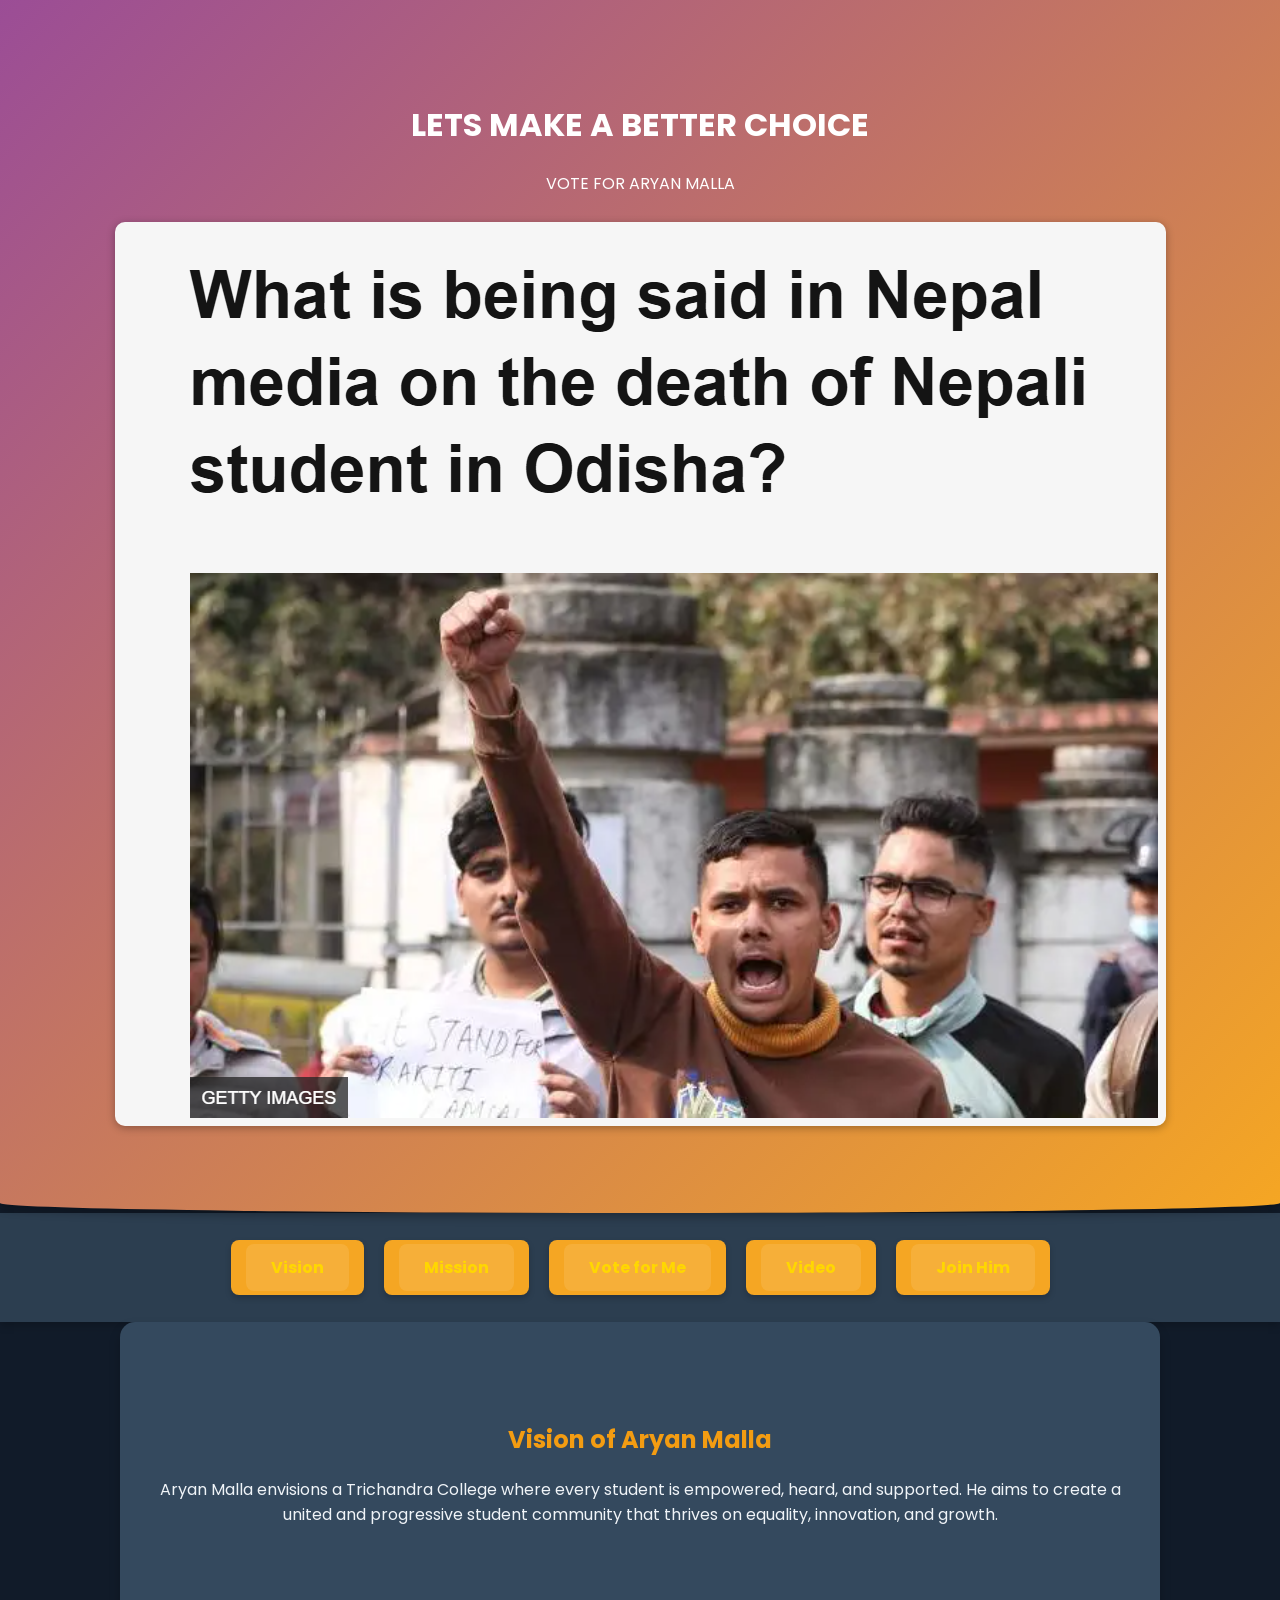
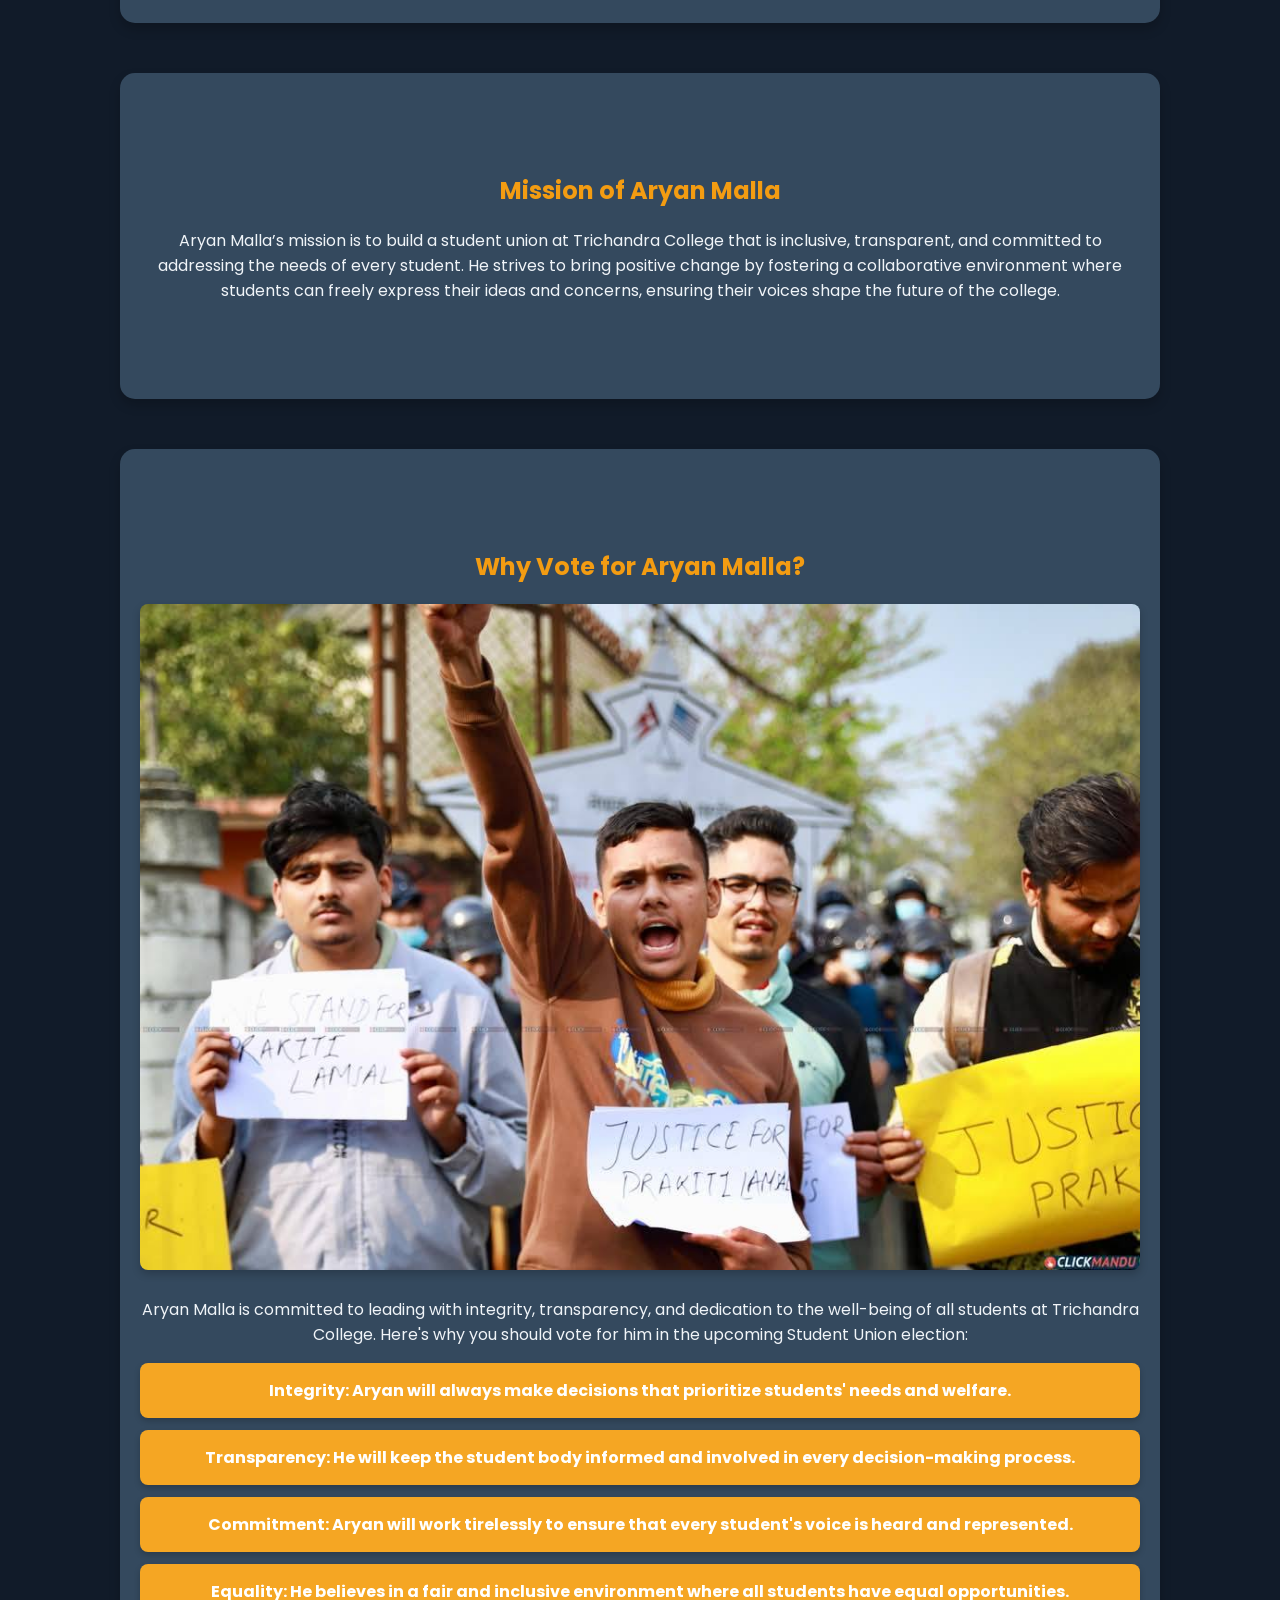
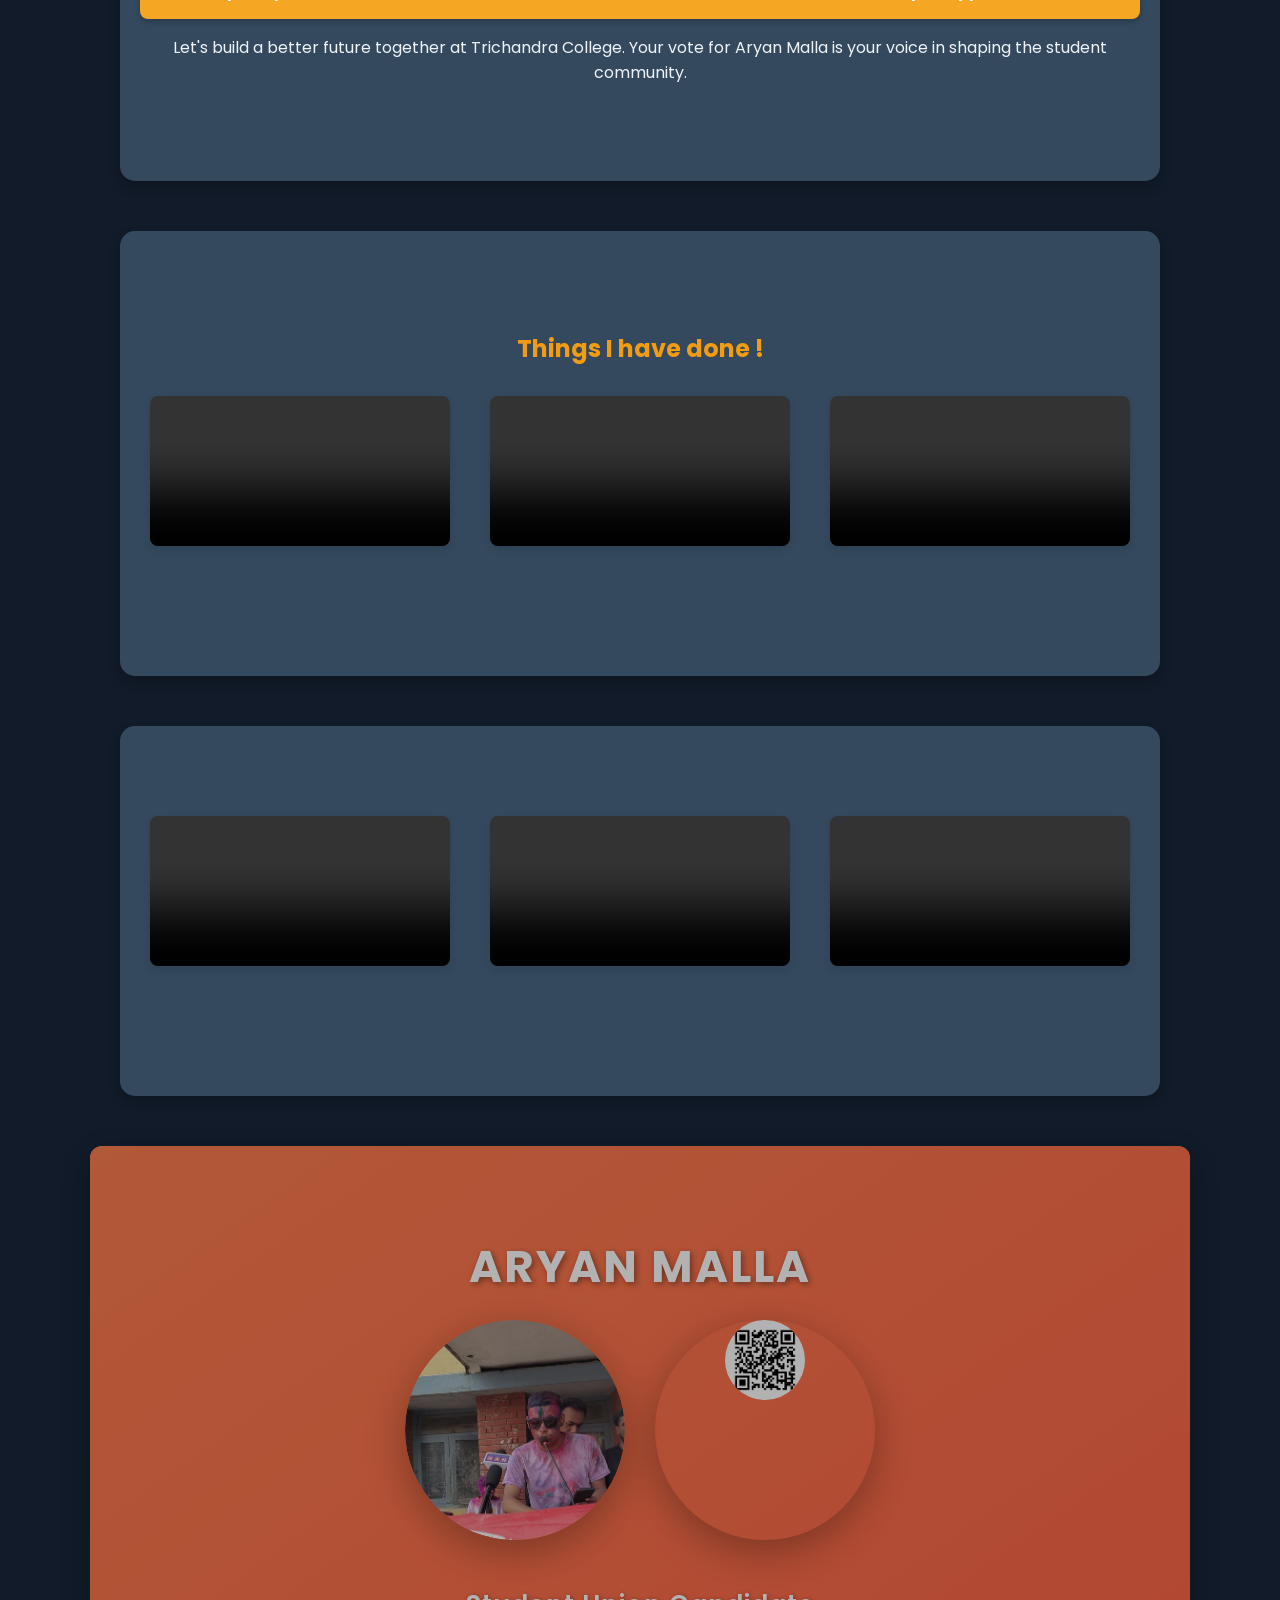
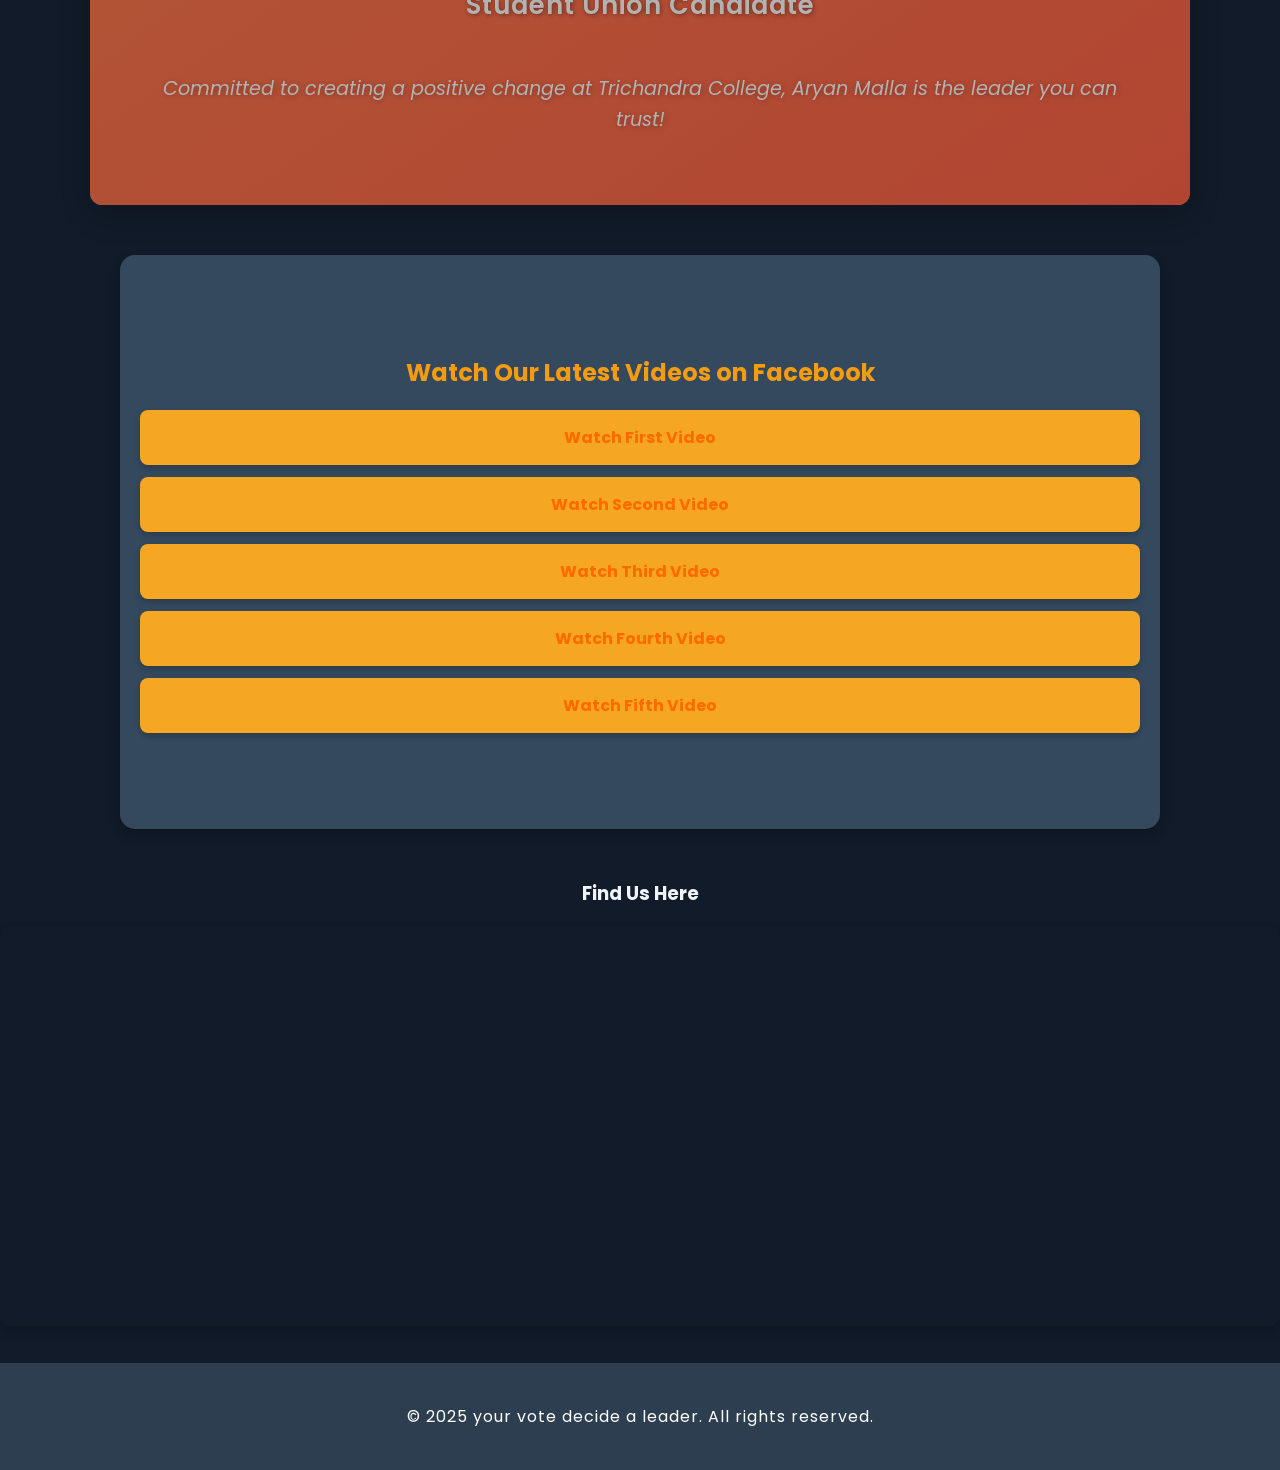
==== commit ed57dbd4: "election" ====
--- a/index.html
+++ b/index.html
@@ -84,6 +84,11 @@
             <video controls>
                 <source src="image/video5.mp4" type="video/mp4">
                 Your browser does not support the video tag.
+            </video>
+            <video controls>
+                <source src="image/video 90.mp4" type="video/mp4">
+                Your browser does not support the video tag.
+            </video>
 
         </div>
     </section>
